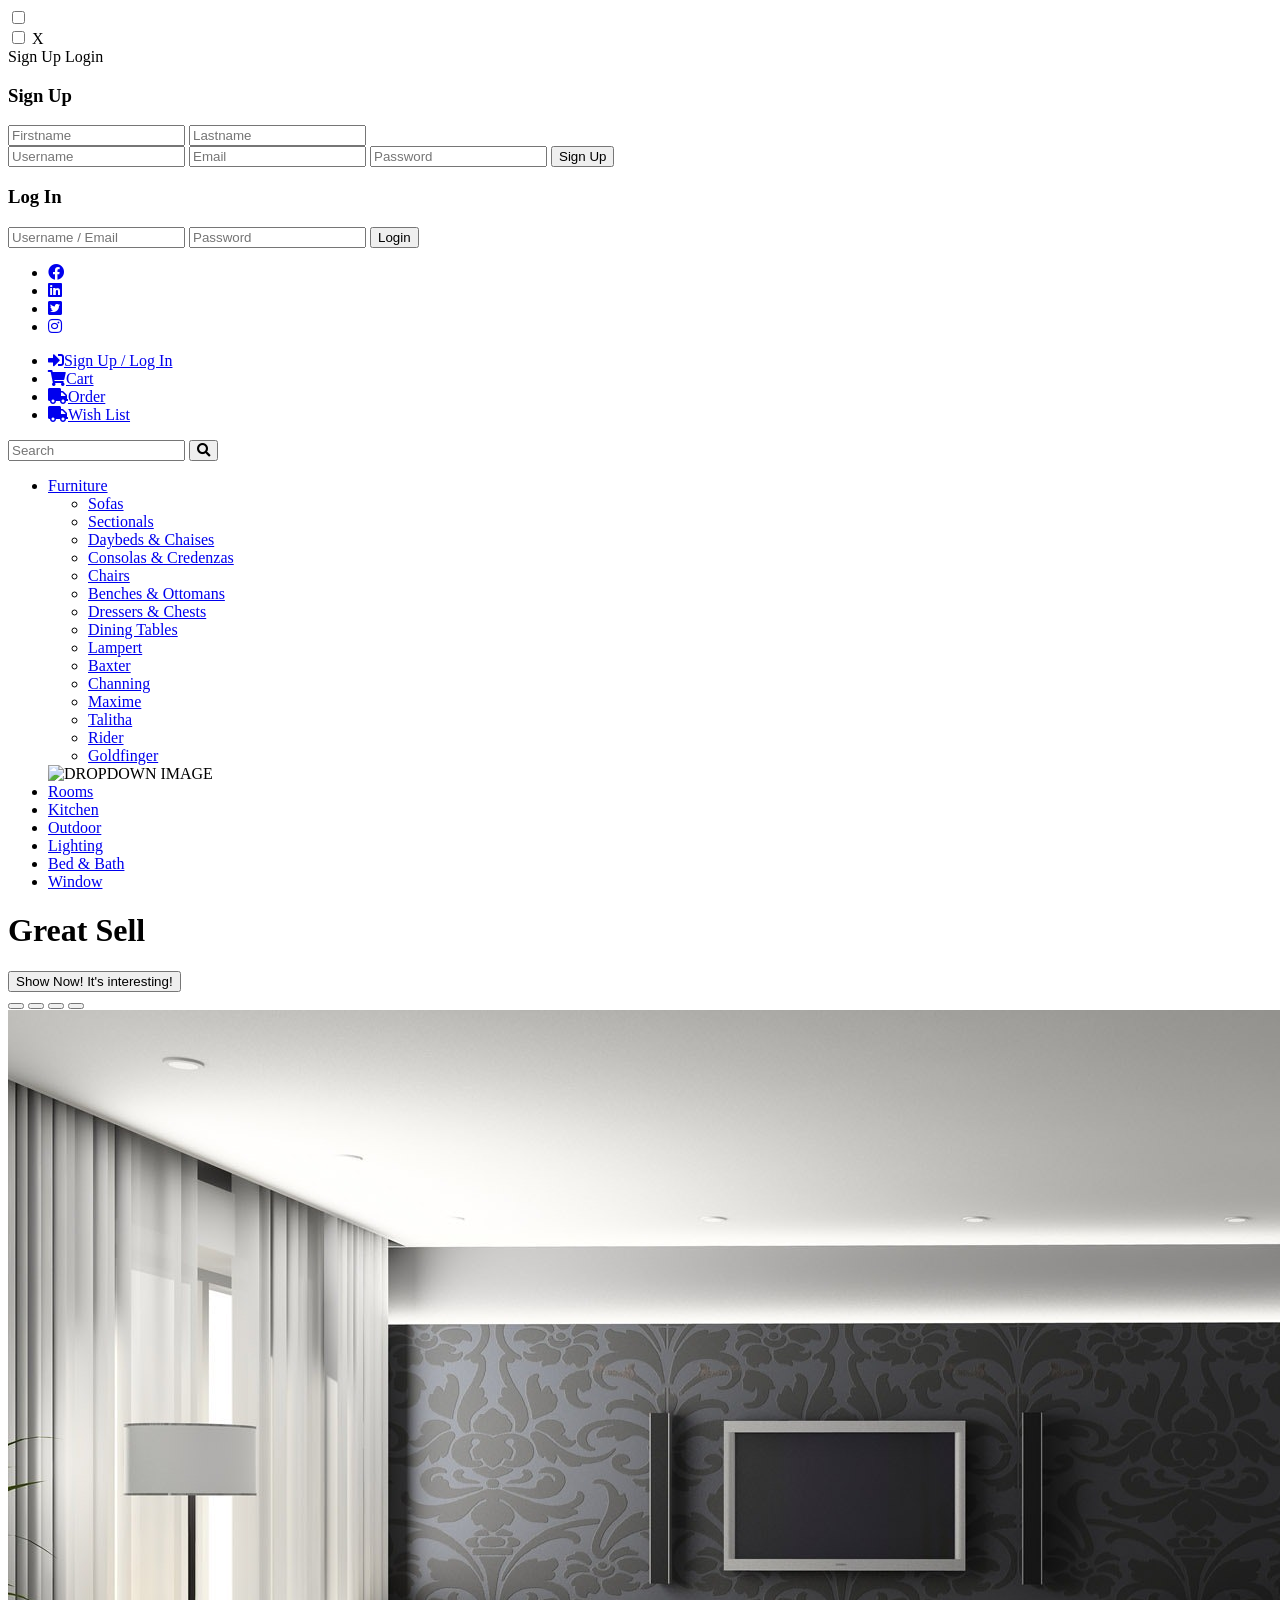
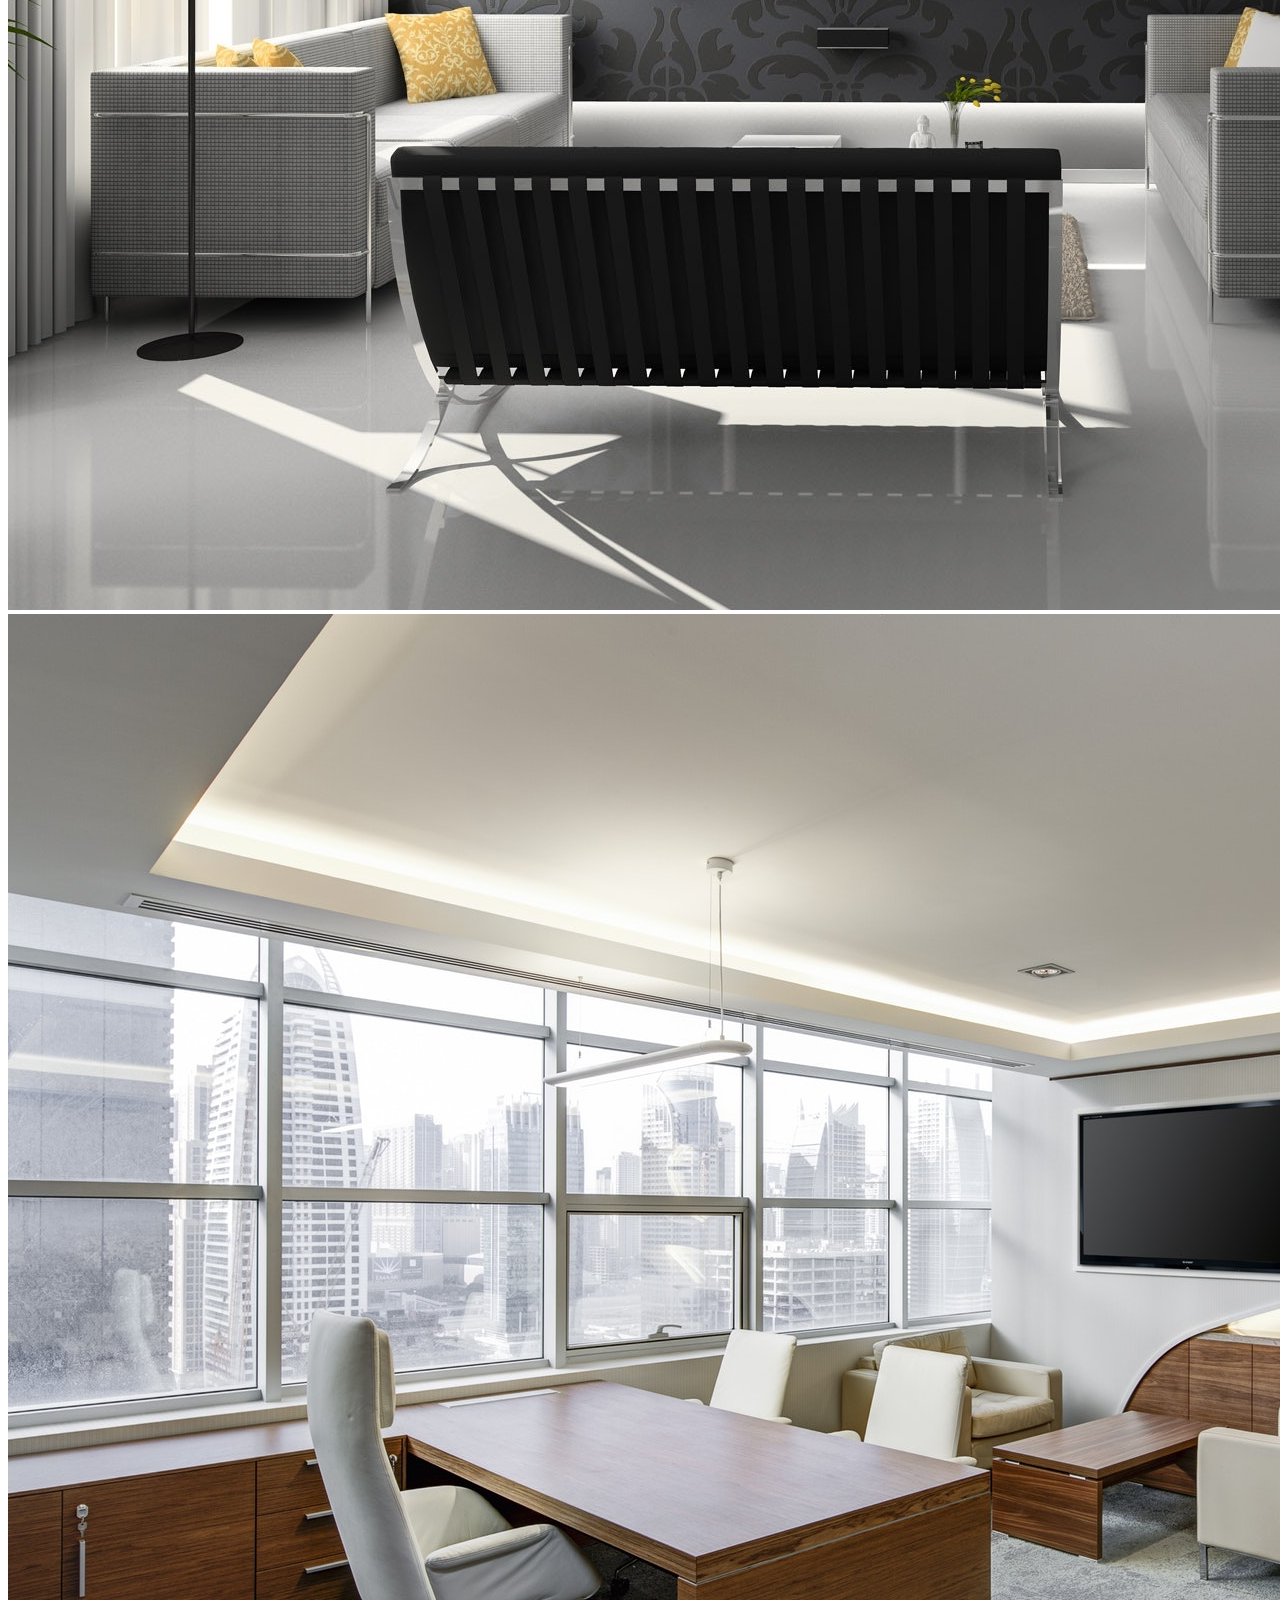
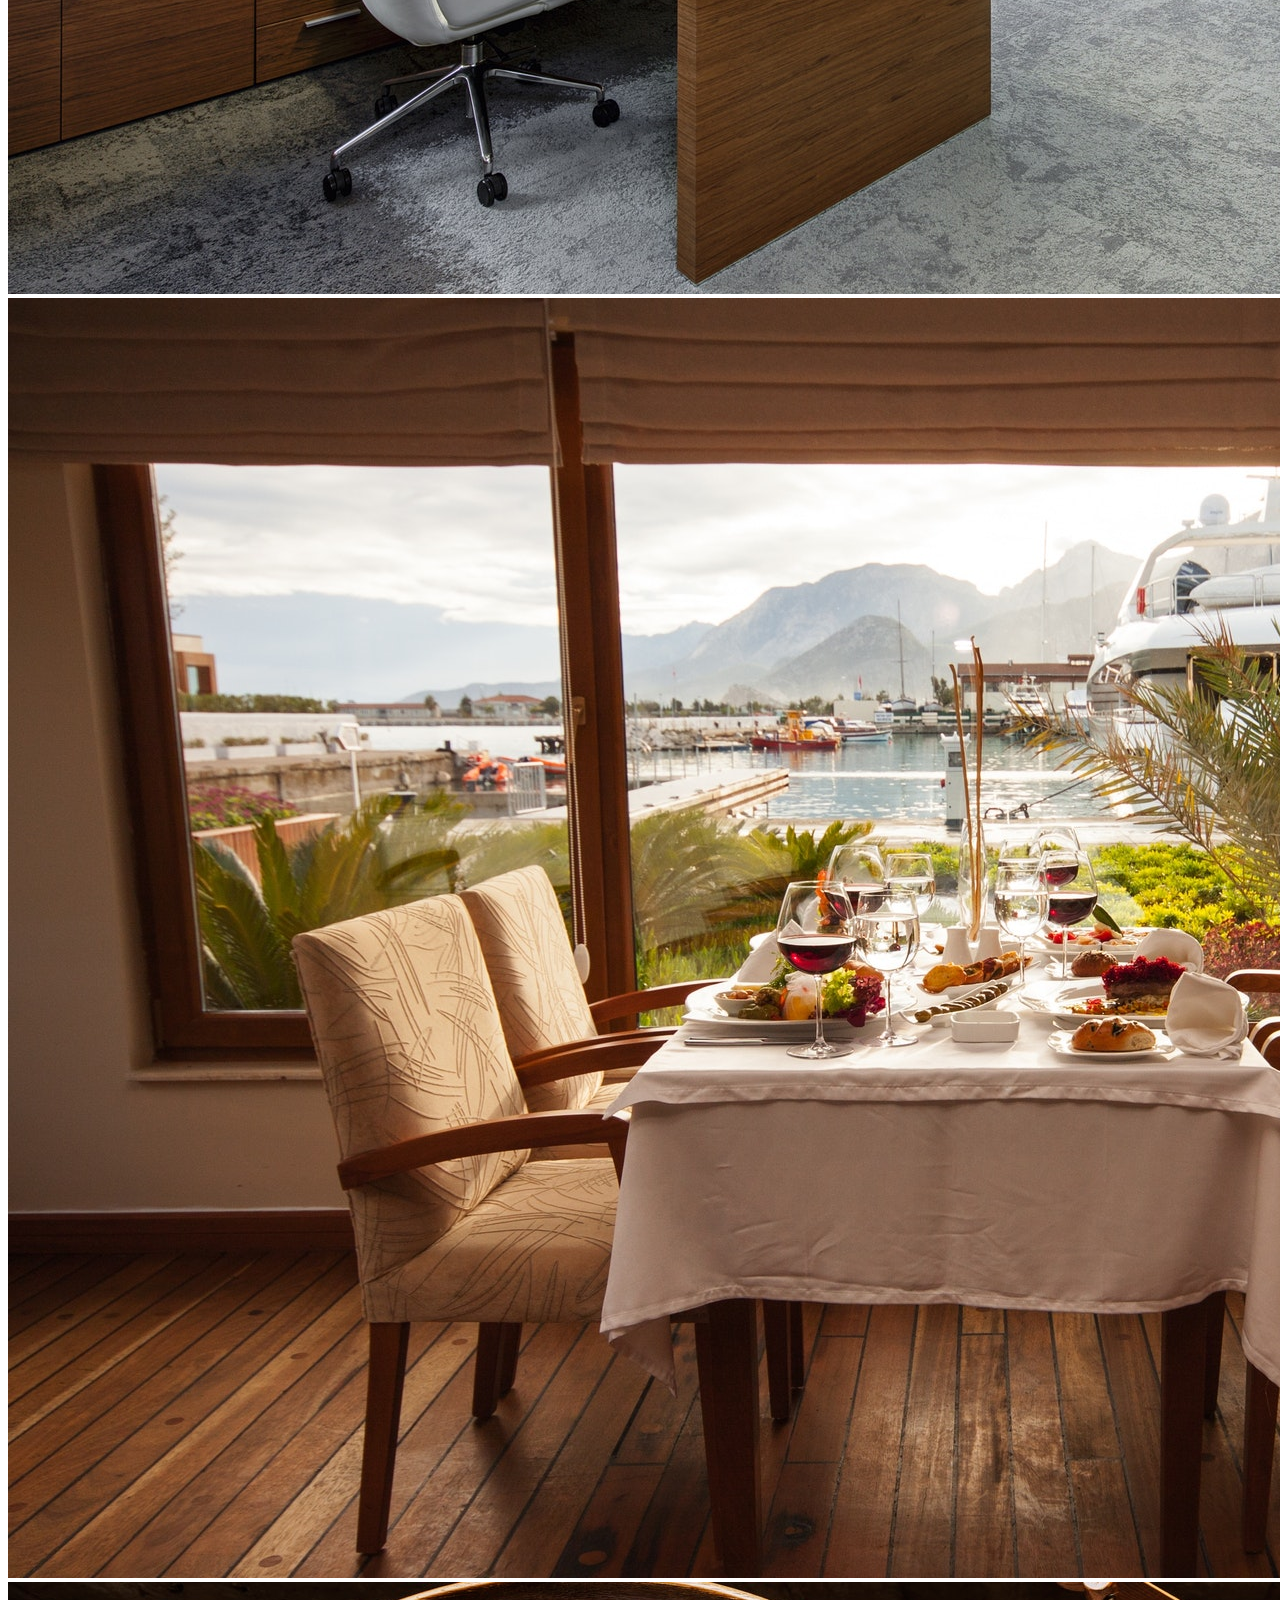
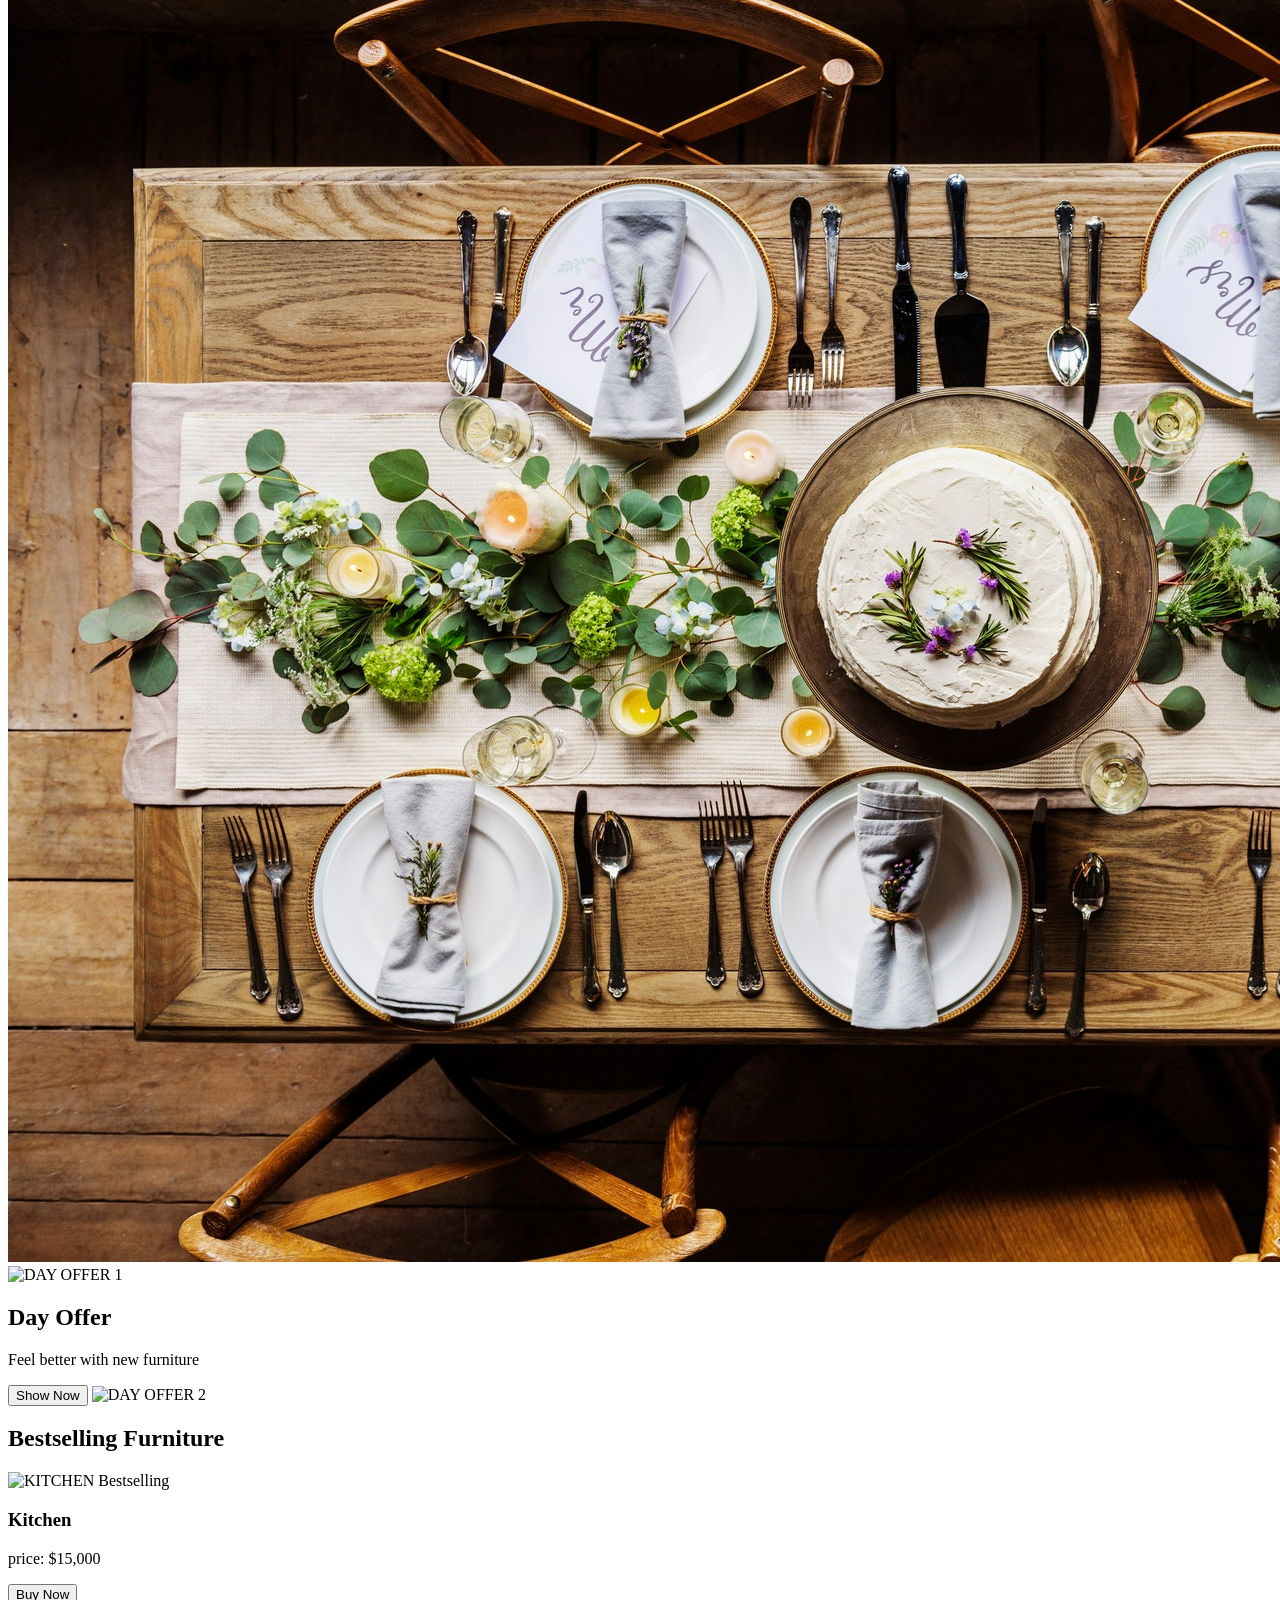
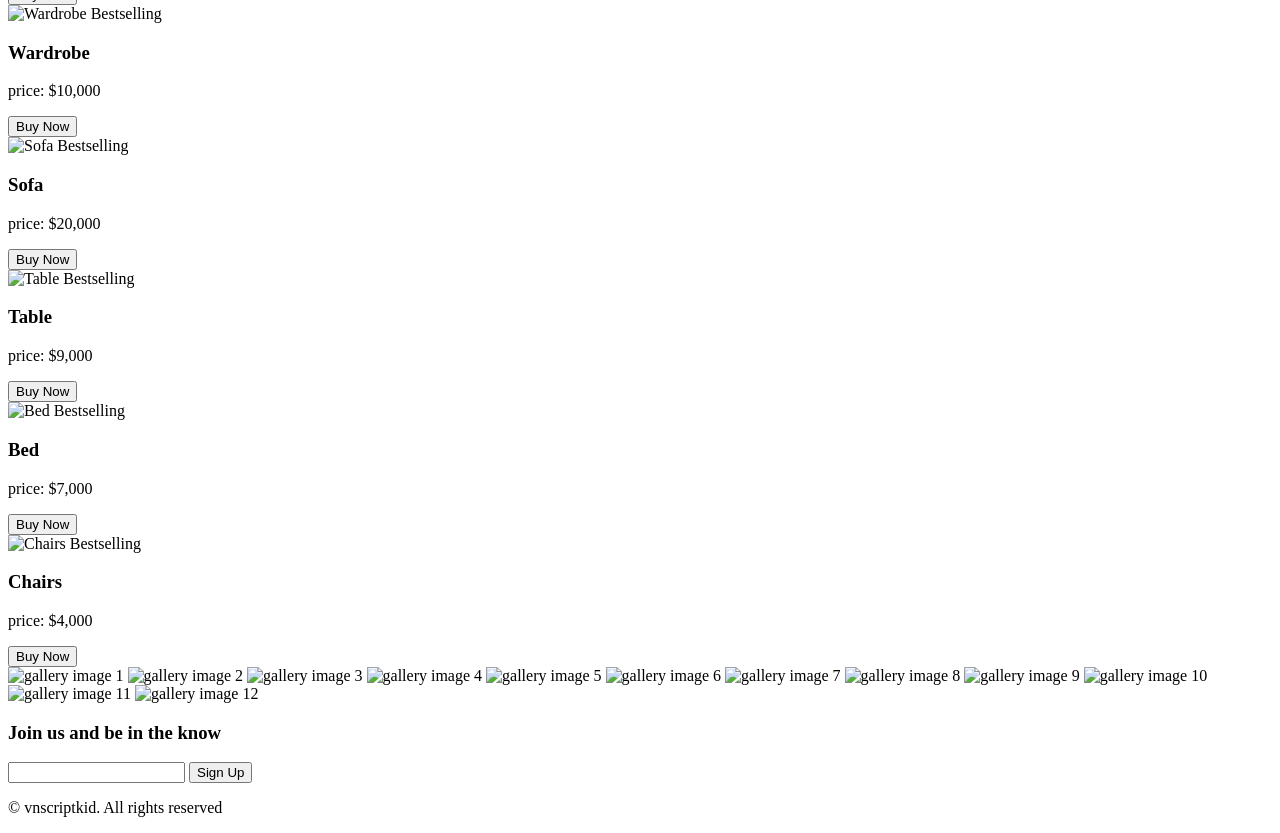
==== docs/index.html @ 46bd74a8 "finish responsive design" ====
<!DOCTYPE html>
<html>

<head>
    <meta charset="utf-8" />
    <meta http-equiv="X-UA-Compatible" content="IE=edge">
    <title>Boilerplate</title>
    <meta name="viewport" content="width=device-width, initial-scale=1">
    <link rel="stylesheet" href="https://use.fontawesome.com/releases/v5.6.3/css/all.css" integrity="sha384-UHRtZLI+pbxtHCWp1t77Bi1L4ZtiqrqD80Kn4Z8NTSRyMA2Fd33n5dQ8lWUE00s/"
        crossorigin="anonymous">
    <link rel="stylesheet" type="text/css" media="screen" href="style.css" />
</head>

<body>

    <input type="checkbox" id="toggleModalBox">

    <div class="modal">
        <input type="checkbox" id="toggleForm">
        <label for="toggleModalBox" class="modal__close">X</label>
        <div class="btn-groups">
            <label class="btn btn--uppercase btn-groups__btn btn-groups__signup" for="toggleForm">Sign Up</label>
            <label class="btn btn--uppercase btn-groups__btn btn-groups__login" for="toggleForm">Login</label>
        </div>
        <form class="signup-form">
            <h3 class="title-form">Sign Up</h3>
            <div class="signup-form__groups">
                <input class="input-form modal__input" type="text" name="firstNameSignUp" placeholder="Firstname">
                <input class="input-form modal__input" type="text" name="lastNameSignUp" placeholder="Lastname">
            </div>
            <input class="input-form modal__input" type="text" name="userNameSignUp" placeholder="Username">
            <input class="input-form modal__input" type="email" name="emailSignUp" placeholder="Email">
            <input class="input-form modal__input" type="password" name="passwordSignUp" placeholder="Password">
            <button class="btn btn--oranged modal__btn">Sign Up</button>
        </form>
        <form class="login-form">
            <h3 class="title-form">Log In</h3>
            <input class="input-form modal__input" type="text" name="userNameLogin" placeholder="Username / Email">
            <input class="input-form modal__input" type="password" name="passwordLogin" placeholder="Password">
            <button class="btn btn--oranged modal__btn">Login</button>
        </form>
    </div>
    
    <div class="container">
        <ul class="social-nav">
            <li class="social-nav__item"><a class="social-nav__link" href="#"><i class="fab fa-facebook social-nav__icon"></i></a></li>
            <li class="social-nav__item"><a class="social-nav__link" href="#"><i class="fab fa-linkedin social-nav__icon"></i></a></li>
            <li class="social-nav__item"><a class="social-nav__link" href="#"><i class="fab fa-twitter-square social-nav__icon"></i></a></li>
            <li class="social-nav__item"><a class="social-nav__link" href="#"><i class="fab fa-instagram social-nav__icon"></i></a></li>
        </ul>
        <ul class="functional-nav">
            <li><a class="functional-nav__link" href="#"><label for="toggleModalBox"><i class="functional-nav__icon fas fa-sign-in-alt"></i>Sign Up
                    / Log In</label></a></li>
            <li><a class="functional-nav__link" href="#"><i class="functional-nav__icon fas fa-shopping-cart"></i>Cart</a></li>
            <li><a class="functional-nav__link" href="#"><i class="functional-nav__icon fas fa-truck"></i>Order</a></li>
            <li><a class="functional-nav__link" href="#"><i class="functional-nav__icon fas fa-truck"></i>Wish List</a></li>
        </ul>
        <form class="search-nav">
            <label for="searchNavInput"></label>
            <input class="search-nav__input" type="text" name="searchTerm" id="searchNavInput" placeholder="Search">
            <button class="search-nav__btn" type="submit"><i class="fas fa-search search-nav__icon"></i></button>
        </form>
        <ul class="main-nav">
            <li class="main-nav__item">
                <a class="main-nav__link" href="#">Furniture</a>
                <div class="dropdown">
                    <ul class="dropdown__list dropdown__list--first">
                        <li class="dropdown__item"><a class="dropdown__link" href="#">Sofas</a></li>
                        <li class="dropdown__item"><a class="dropdown__link" href="#">Sectionals</a></li>
                        <li class="dropdown__item"><a class="dropdown__link" href="#">Daybeds & Chaises</a></li>
                        <li class="dropdown__item"><a class="dropdown__link" href="#">Consolas & Credenzas</a></li>
                        <li class="dropdown__item"><a class="dropdown__link" href="#">Chairs</a></li>
                        <li class="dropdown__item"><a class="dropdown__link" href="#">Benches & Ottomans</a></li>
                        <li class="dropdown__item"><a class="dropdown__link" href="#">Dressers & Chests</a></li>
                        <li class="dropdown__item"><a class="dropdown__link" href="#">Dining Tables</a></li>
                    </ul>
                    <ul class="dropdown__list dropdown__list--second">
                        <li class="dropdown__item"><a class="dropdown__link" href="#">Lampert</a></li>
                        <li class="dropdown__item"><a class="dropdown__link" href="#">Baxter</a></li>
                        <li class="dropdown__item"><a class="dropdown__link" href="#">Channing</a></li>
                        <li class="dropdown__item"><a class="dropdown__link" href="#">Maxime</a></li>
                        <li class="dropdown__item"><a class="dropdown__link" href="#">Talitha</a></li>
                        <li class="dropdown__item"><a class="dropdown__link" href="#">Rider</a></li>
                        <li class="dropdown__item"><a class="dropdown__link" href="#">Goldfinger</a></li>
                    </ul>
                    <img class="dropdown__img" src="images/dropdown-image.jpg" alt="DROPDOWN IMAGE">
                </div>
            </li>
            <li class="main-nav__item"><a class="main-nav__link" href="#">Rooms</a></li>
            <li class="main-nav__item"><a class="main-nav__link" href="#">Kitchen</a></li>
            <li class="main-nav__item"><a class="main-nav__link" href="#">Outdoor</a></li>
            <li class="main-nav__item"><a class="main-nav__link" href="#">Lighting</a></li>
            <li class="main-nav__item"><a class="main-nav__link" href="#">Bed & Bath</a></li>
            <li class="main-nav__item"><a class="main-nav__link" href="#">Window</a></li>
        </ul>
        <div class="banner">
            <div class="banner__content">
                <h1 class="banner__heading">Great Sell</h1>
                <button class="banner__btn">
                    <span class="banner__btn-text banner__btn-text--1">Show Now!</span>
                    <span class="banner__btn-text banner__btn-text--2">It's interesting!</span>
                </button>
            </div>

            <div class="slideshow">
                <button class="slideshow__btn slideshow__btn--1"></button>
                <button class="slideshow__btn slideshow__btn--2"></button>
                <button class="slideshow__btn slideshow__btn--3"></button>
                <button class="slideshow__btn slideshow__btn--4"></button>
                <div class="slideshow__wrapper">
                    <div class="slideshow__item">
                        <img class="slideshow__img" src="/images/slide-img-1.jpg" alt="SLIDE IMAGE 1">
                    </div>
                    <div class="slideshow__item">
                        <img class="slideshow__img" src="/images/slide-img-2.jpg" alt="SLIDE IMAGE 1">
                    </div>
                    <div class="slideshow__item">
                        <img class="slideshow__img" src="/images/slide-img-3.jpg" alt="SLIDE IMAGE 3">
                    </div>
                    <div class="slideshow__item">
                        <img class="slideshow__img" src="/images/slide-img-4.jpg" alt="SLIDE IMAGE 4">
                    </div>
                </div>
            </div>
        </div>
        <section class="day-offer">
            <img class="day-offer__img day-offer__img--1" src="images/day-offer-img-one.jpg" alt="DAY OFFER 1">
            <h2 class="day-offer__heading">Day Offer</h2>
            <p class="day-offer__paragraph">Feel better with new furniture</p>
            <button class="btn day-offer__btn">Show Now</button>
            <img class="day-offer__img day-offer__img--2" src="images/day-offer-img-two.jpg" alt="DAY OFFER 2">
        </section>

        <section class="bestsellings section">
            <h2 class="section-heading bestsellings__heading">Bestselling Furniture</h2>
            <div class="bestsellings__list">
                <div class="bestselling-card bestsellings__item">
                    <img class="bestselling-card__img" src="images/bestsellig-furniture-kitchen.jpg" alt="KITCHEN Bestselling">
                    <h3 class="bestselling-card__title">Kitchen</h3>
                    <p class="bestselling-card__price">price: $15,000</p>
                    <button class="bestselling-card__btn btn btn--block">Buy Now</button>
                </div>
                <div class="bestselling-card bestsellings__item">
                    <img class="bestselling-card__img" src="images/bestsellig-furniture-wardrobe.jpg" alt="Wardrobe Bestselling">
                    <h3 class="bestselling-card__title">Wardrobe</h3>
                    <p class="bestselling-card__price">price: $10,000</p>
                    <button class="bestselling-card__btn btn btn--block">Buy Now</button>
                </div>
                <div class="bestselling-card bestsellings__item">
                    <img class="bestselling-card__img" src="images/bestsellig-furniture-sofa.jpg" alt="Sofa Bestselling">
                    <h3 class="bestselling-card__title">Sofa</h3>
                    <p class="bestselling-card__price">price: $20,000</p>
                    <button class="bestselling-card__btn btn btn--block">Buy Now</button>
                </div>
                <div class="bestselling-card bestsellings__item">
                    <img class="bestselling-card__img" src="images/bestsellig-furniture-table.jpg" alt="Table Bestselling">
                    <h3 class="bestselling-card__title">Table</h3>
                    <p class="bestselling-card__price">price: $9,000</p>
                    <button class="bestselling-card__btn btn btn--block">Buy Now</button>
                </div>
                <div class="bestselling-card bestsellings__item">
                    <img class="bestselling-card__img" src="images/bestsellig-furniture-bed.jpg" alt="Bed Bestselling">
                    <h3 class="bestselling-card__title">Bed</h3>
                    <p class="bestselling-card__price">price: $7,000</p>
                    <button class="bestselling-card__btn btn btn--block">Buy Now</button>
                </div>
                <div class="bestselling-card bestsellings__item">
                    <img class="bestselling-card__img" src="images/bestsellig-furniture-chairs.jpg" alt="Chairs Bestselling">
                    <h3 class="bestselling-card__title">Chairs</h3>
                    <p class="bestselling-card__price">price: $4,000</p>
                    <button class="bestselling-card__btn btn btn--block">Buy Now</button>
                </div>
            </div>

        </section>

        <section class="section gallery">
            <img src="images/gallery-img-1.jpeg" alt="gallery image 1" class="gallery__img gallery__img--1">
            <img src="images/gallery-img-2.jpeg" alt="gallery image 2" class="gallery__img gallery__img--2">
            <img src="images/gallery-img-3.jpeg" alt="gallery image 3" class="gallery__img gallery__img--3">
            <img src="images/gallery-img-4.jpeg" alt="gallery image 4" class="gallery__img gallery__img--4">
            <img src="images/gallery-img-5.jpeg" alt="gallery image 5" class="gallery__img gallery__img--5">
            <img src="images/gallery-img-6.jpeg" alt="gallery image 6" class="gallery__img gallery__img--6">
            <img src="images/gallery-img-7.jpeg" alt="gallery image 7" class="gallery__img gallery__img--7">
            <img src="images/gallery-img-8.jpeg" alt="gallery image 8" class="gallery__img gallery__img--8">
            <img src="images/gallery-img-9.jpeg" alt="gallery image 9" class="gallery__img gallery__img--9">
            <img src="images/gallery-img-10.jpeg" alt="gallery image 10" class="gallery__img gallery__img--10">
            <img src="images/gallery-img-11.jpeg" alt="gallery image 11" class="gallery__img gallery__img--11">
            <img src="images/gallery-img-12.jpeg" alt="gallery image 12" class="gallery__img gallery__img--12">
        </section>

        <section class="contact section">
            <h3 class="contact__heading">Join us and be in the know</h3>
            <form class="contact__form">
                <label for="emailContactInput"></label>
                <input type="email" id="emailContactInput" class="contact__email-input">
                <button class="btn contact__submit-btn">Sign Up</button>
            </form>
        </section>

        <footer class="footer section">
            <p class="footer__copyright">&copy; vnscriptkid. All rights reserved</p>
        </footer>
    </div>
</body>

</html>
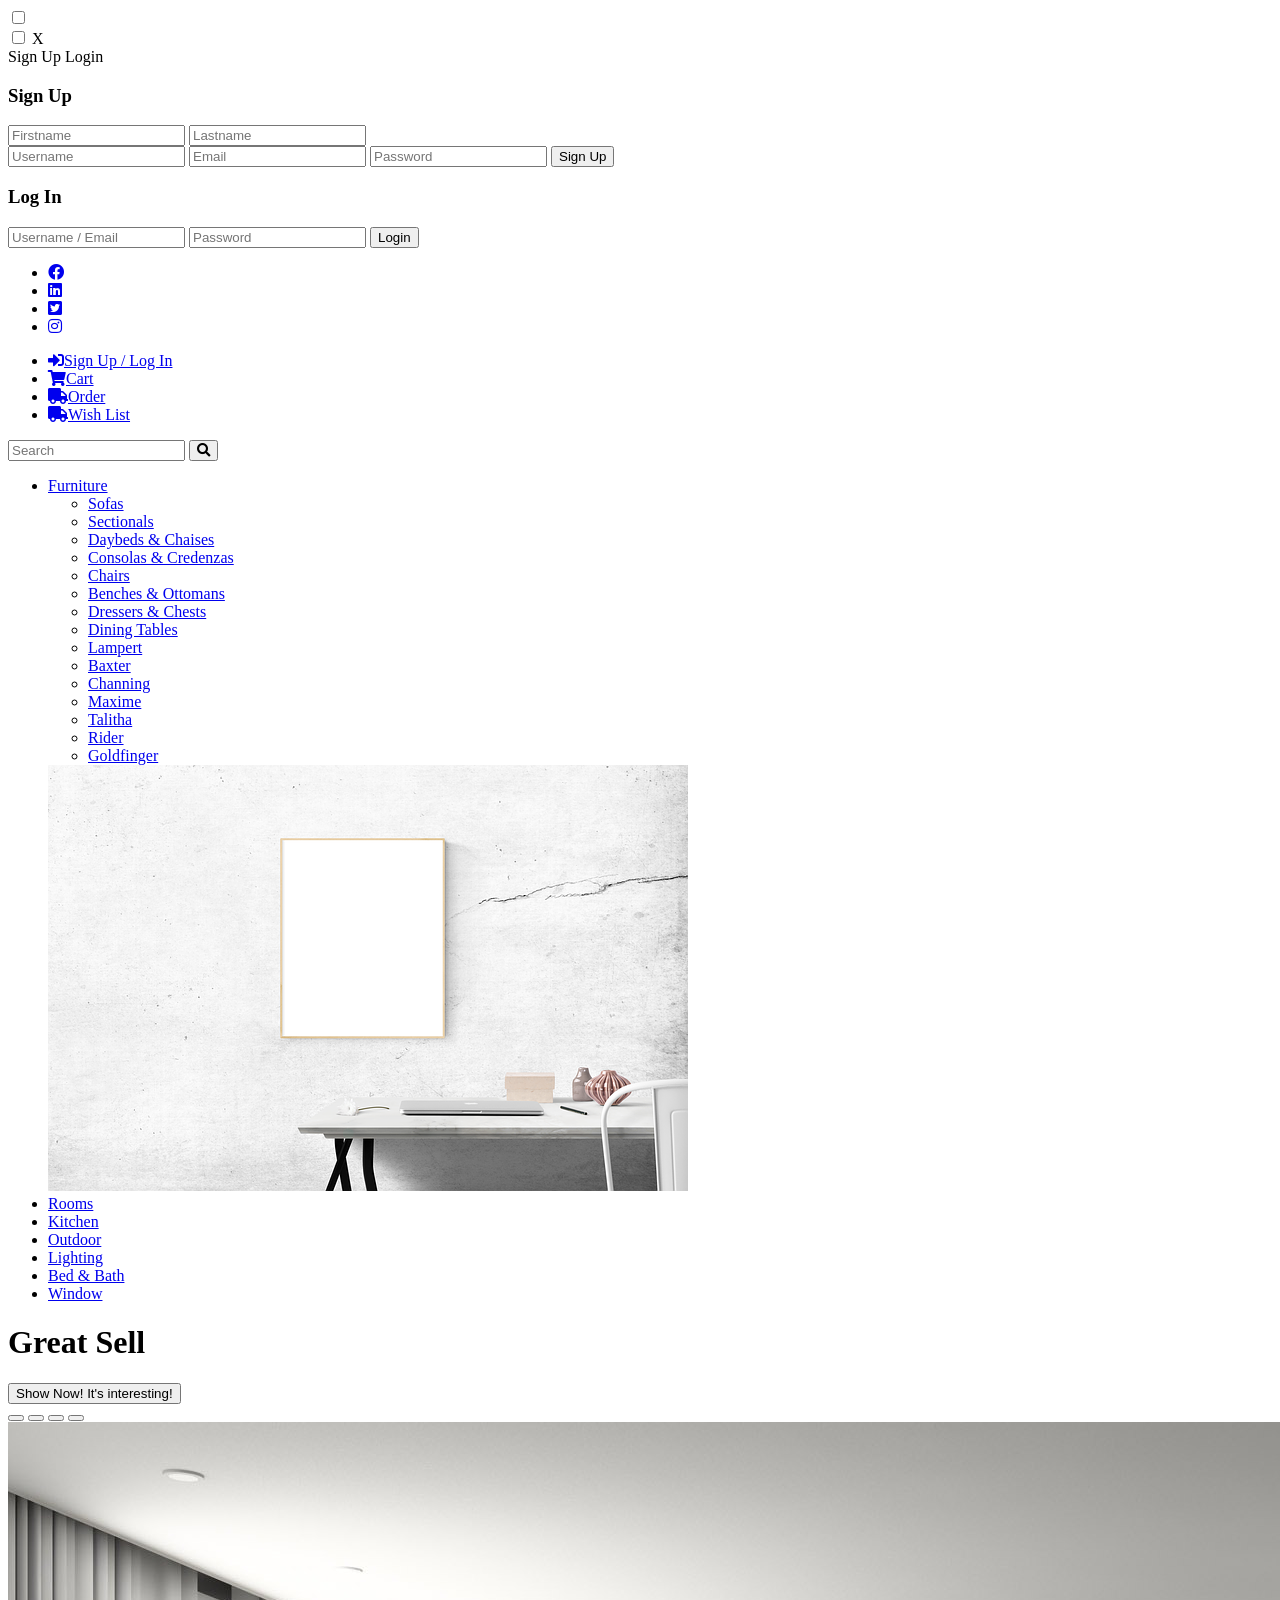
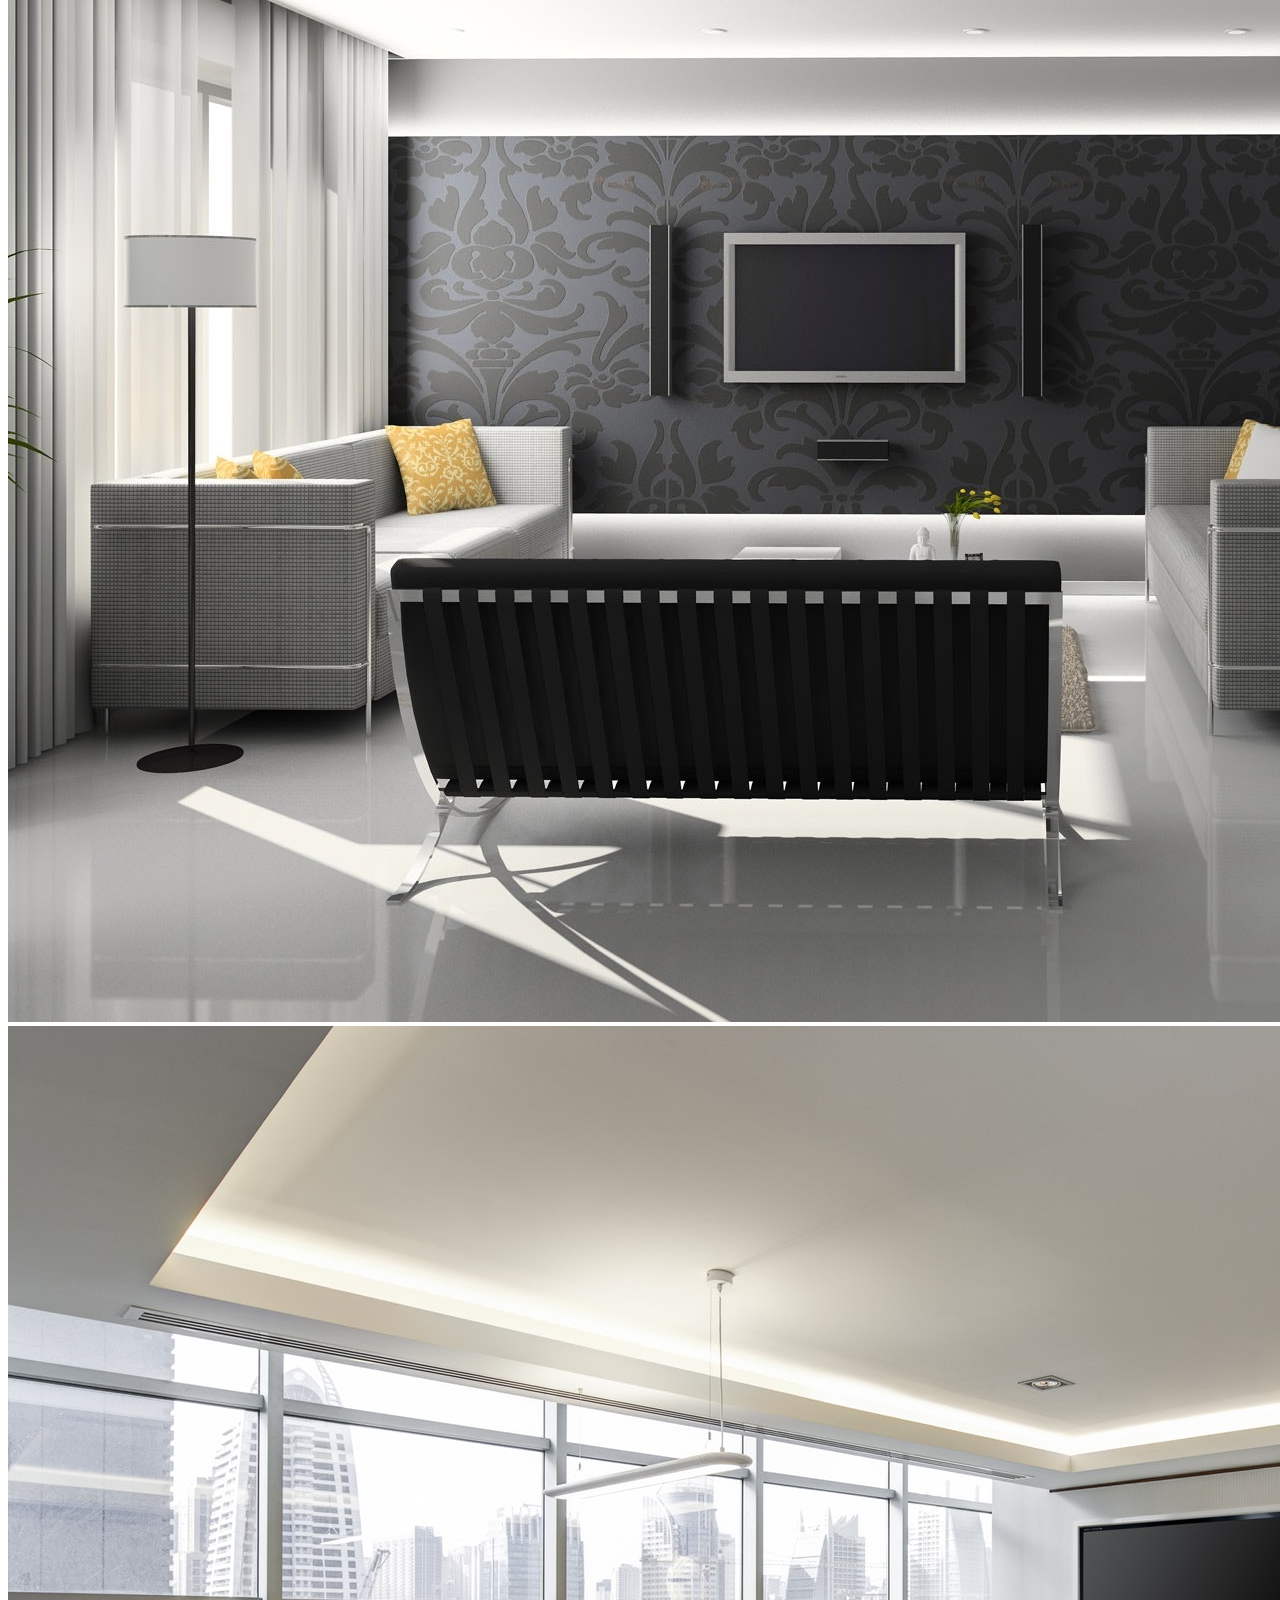
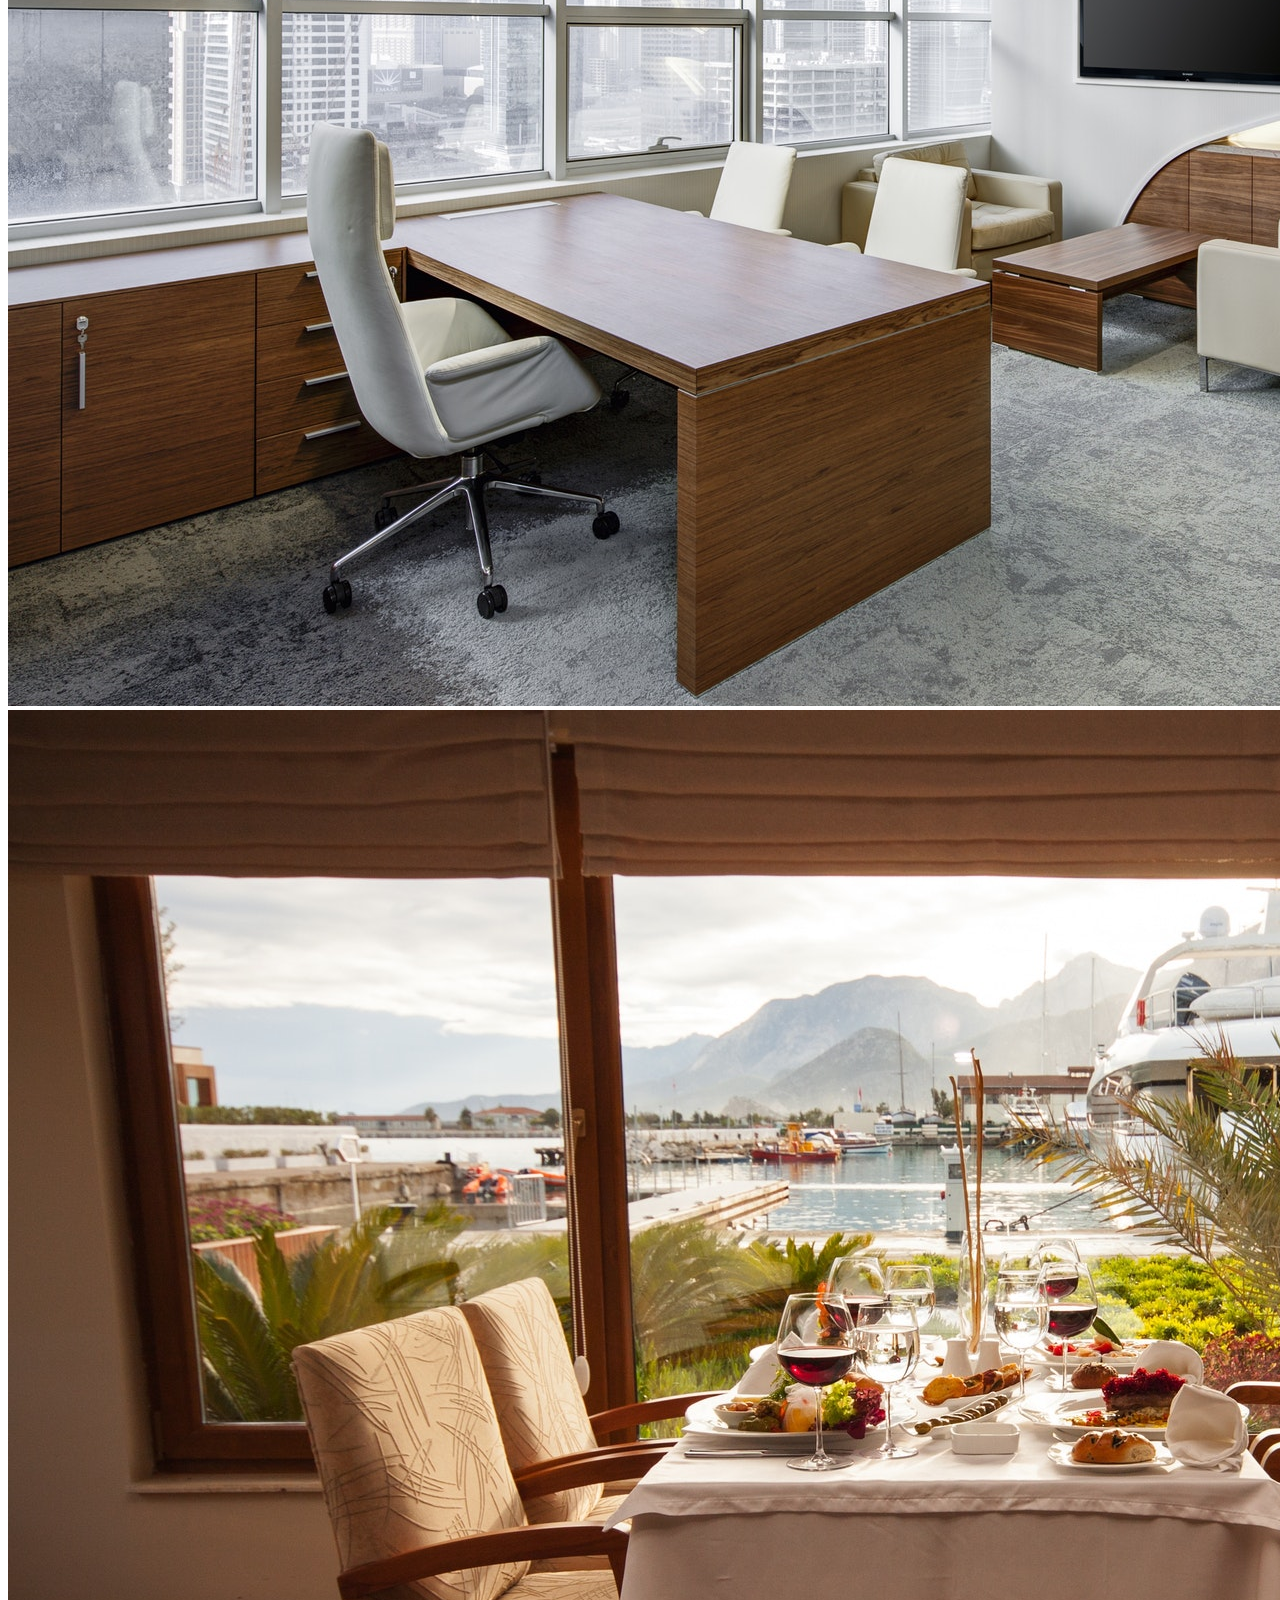
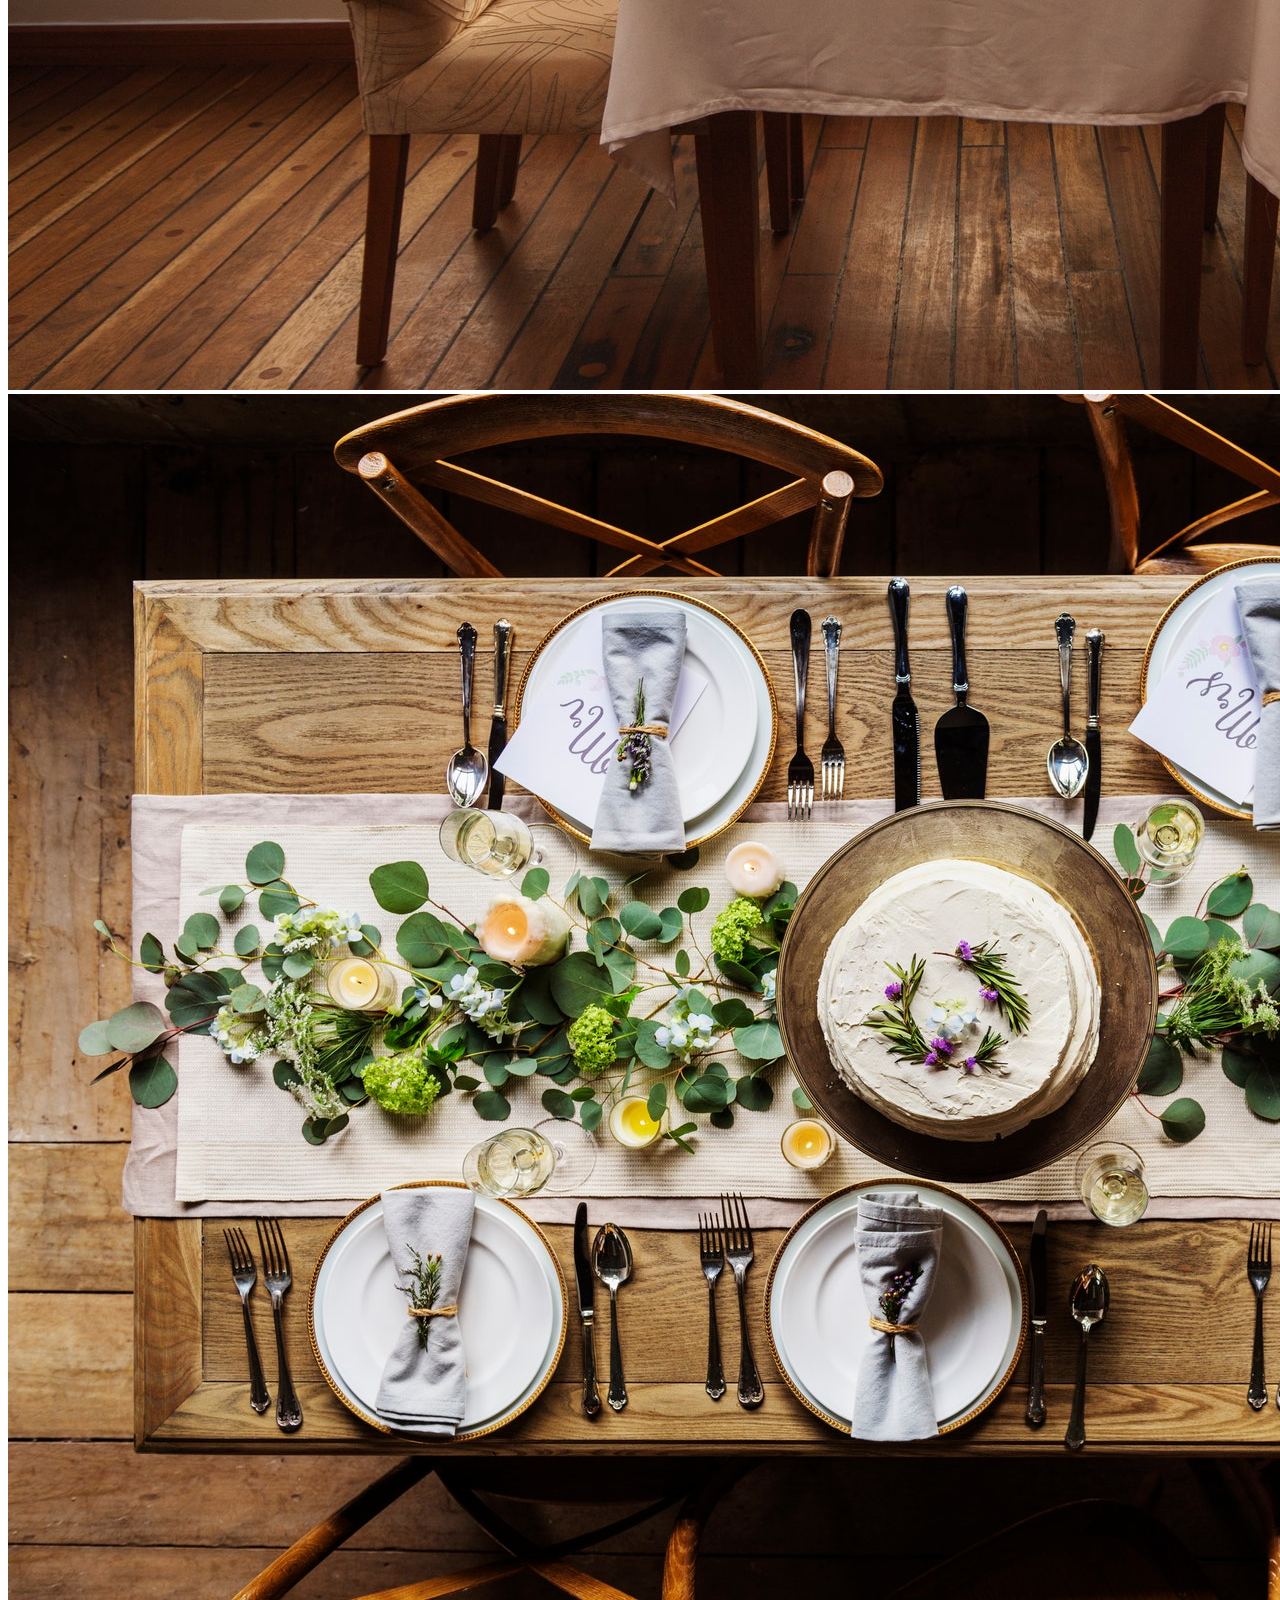
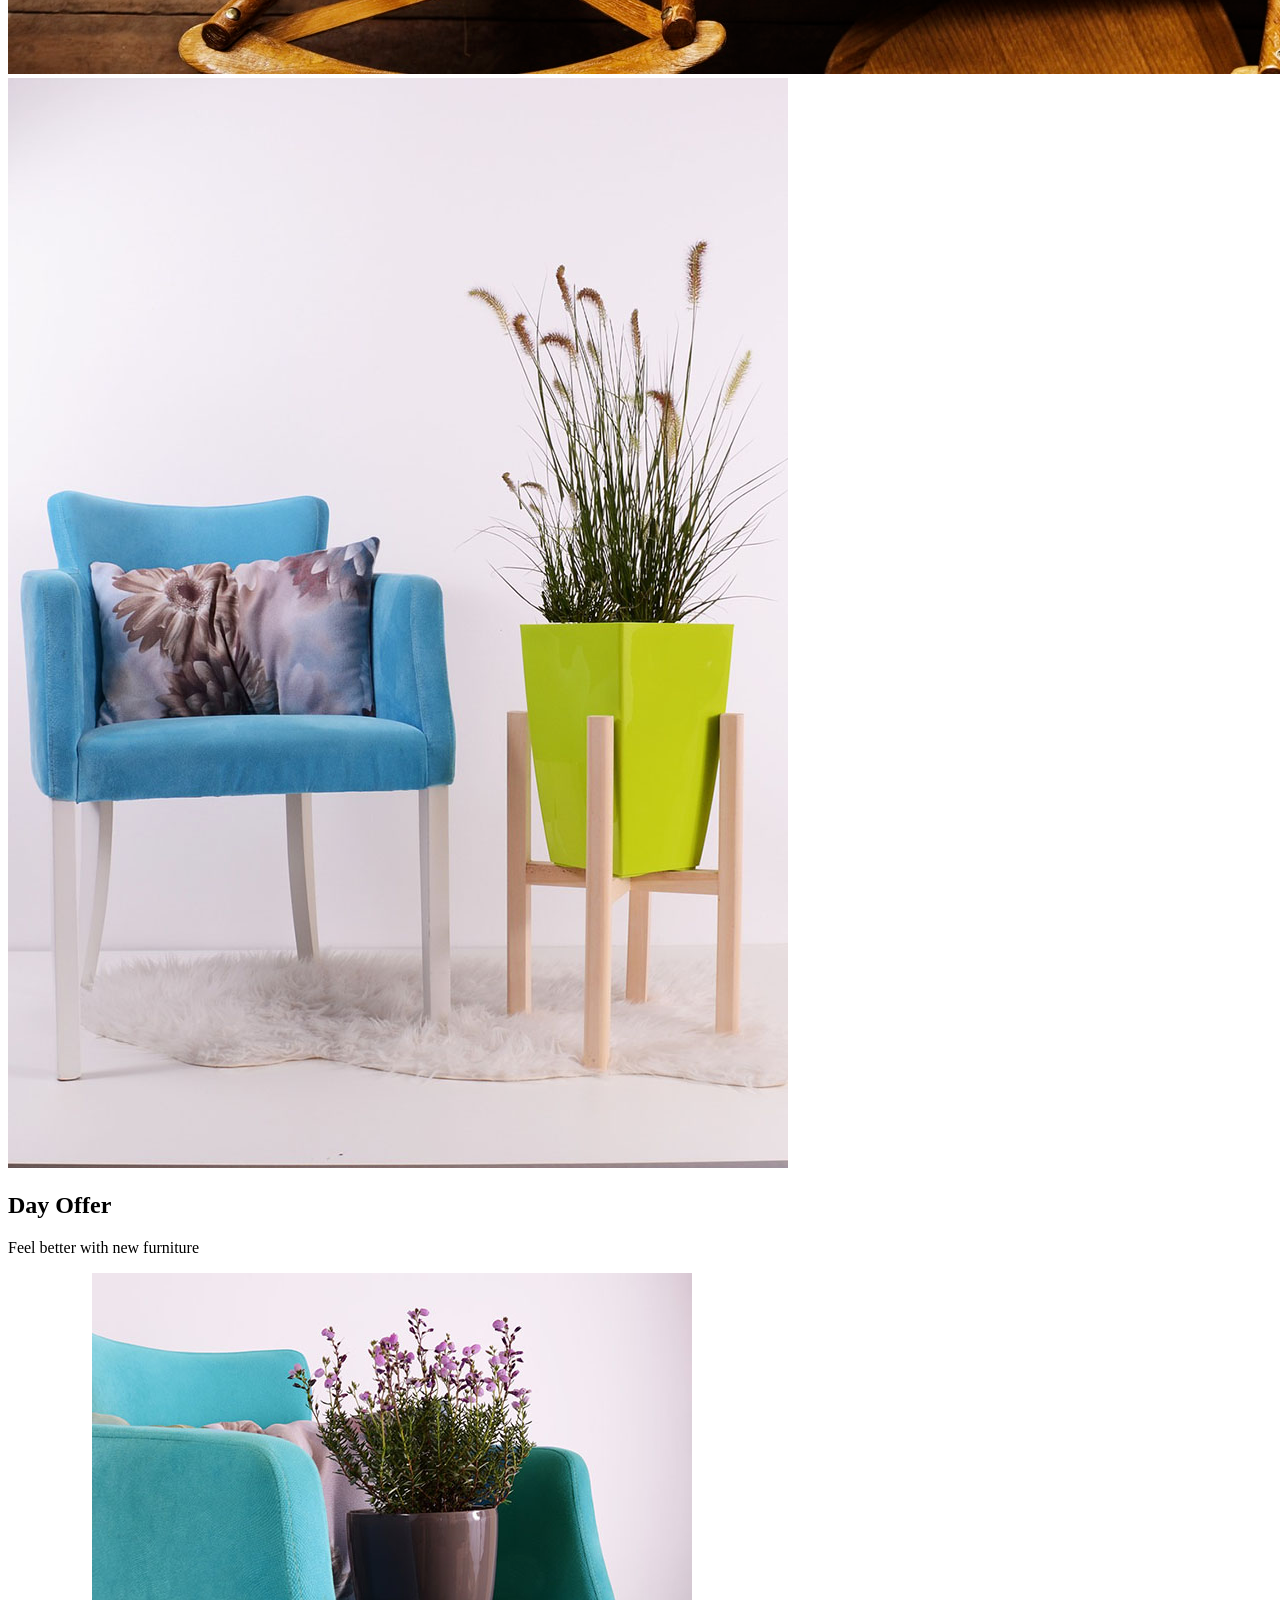
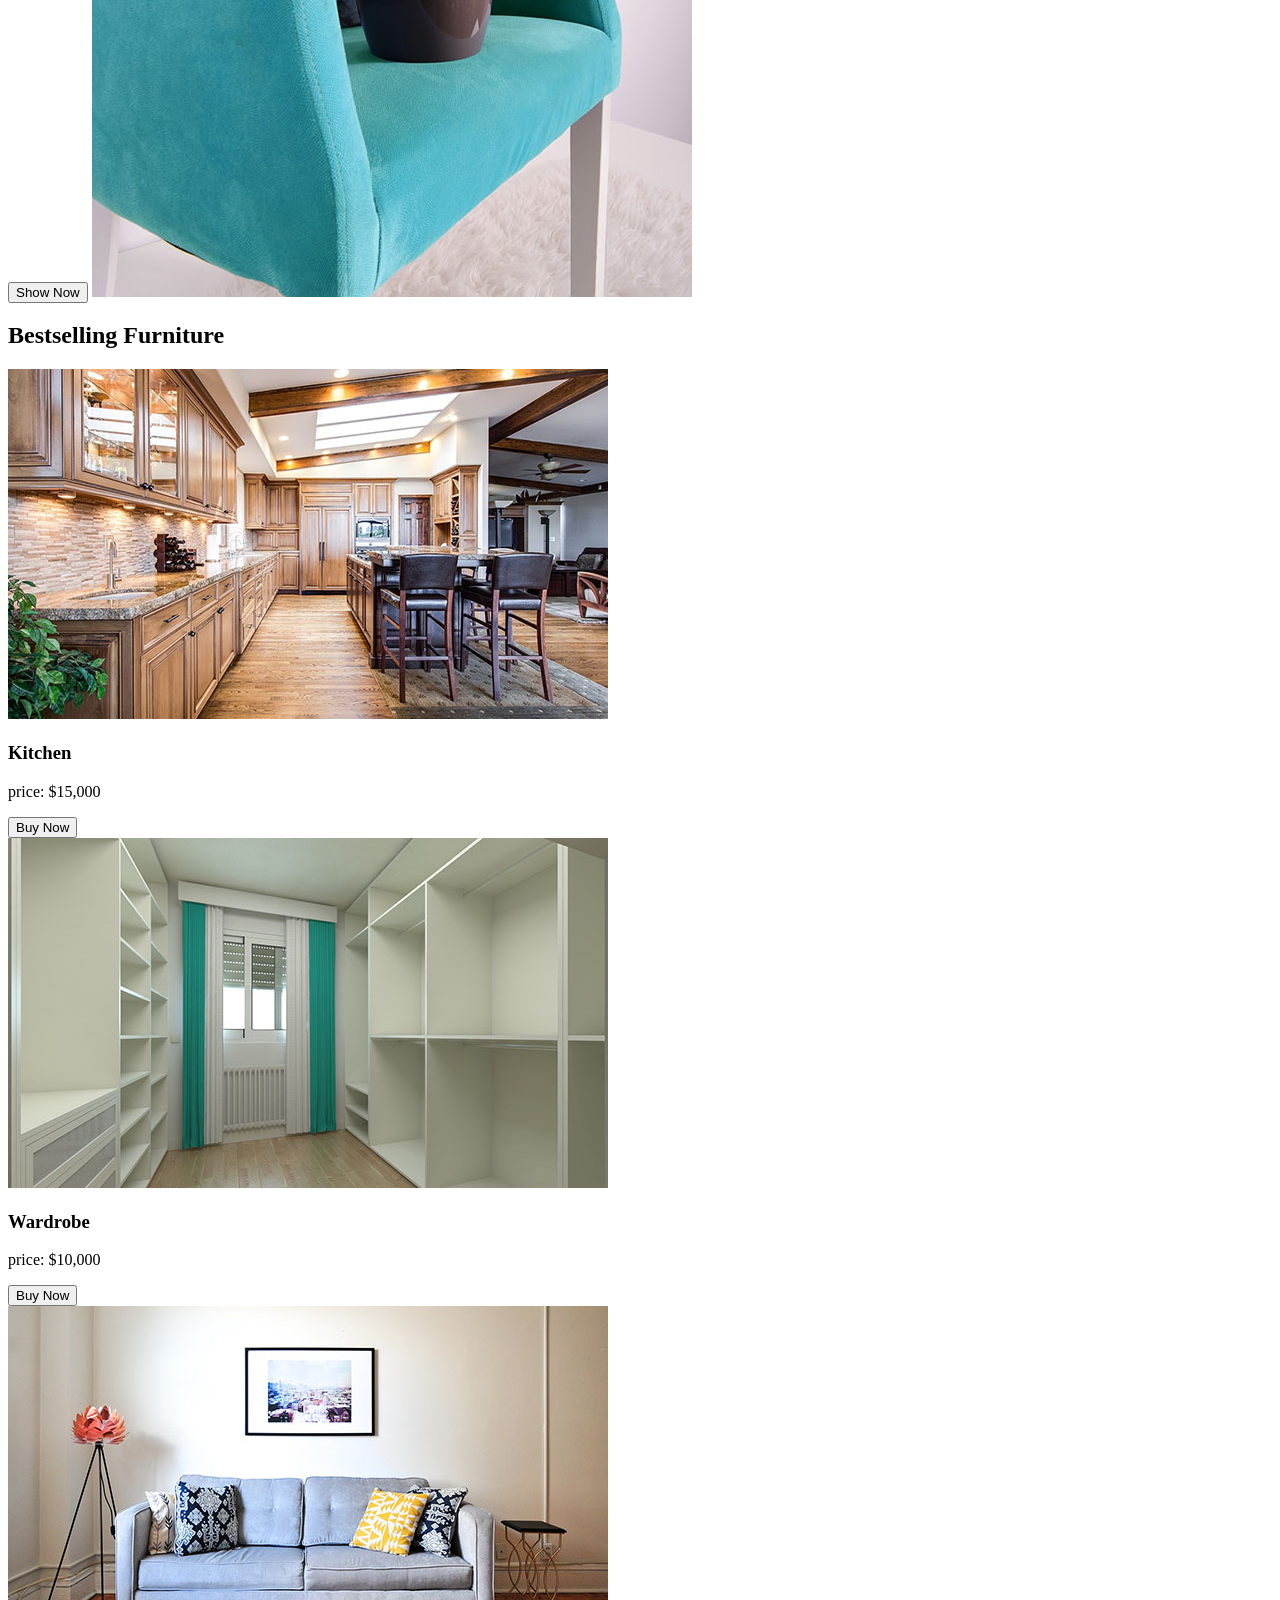
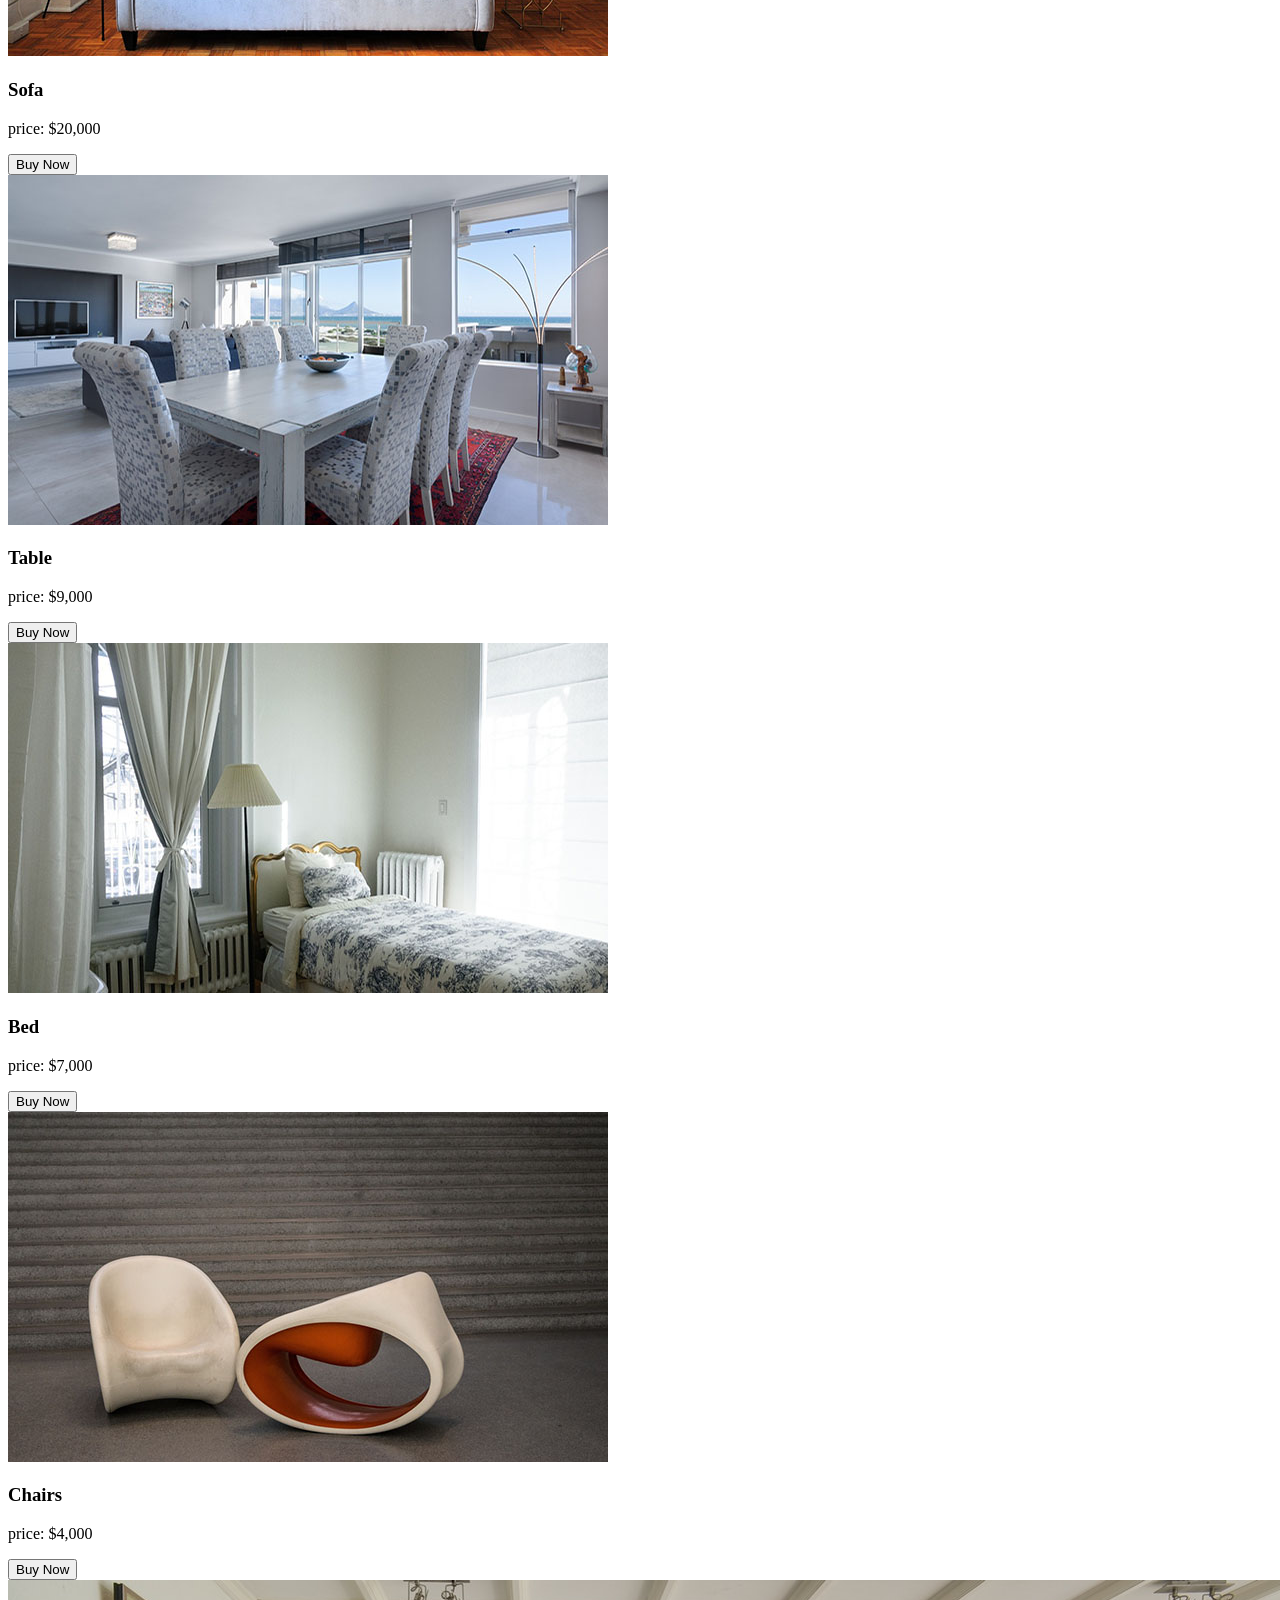
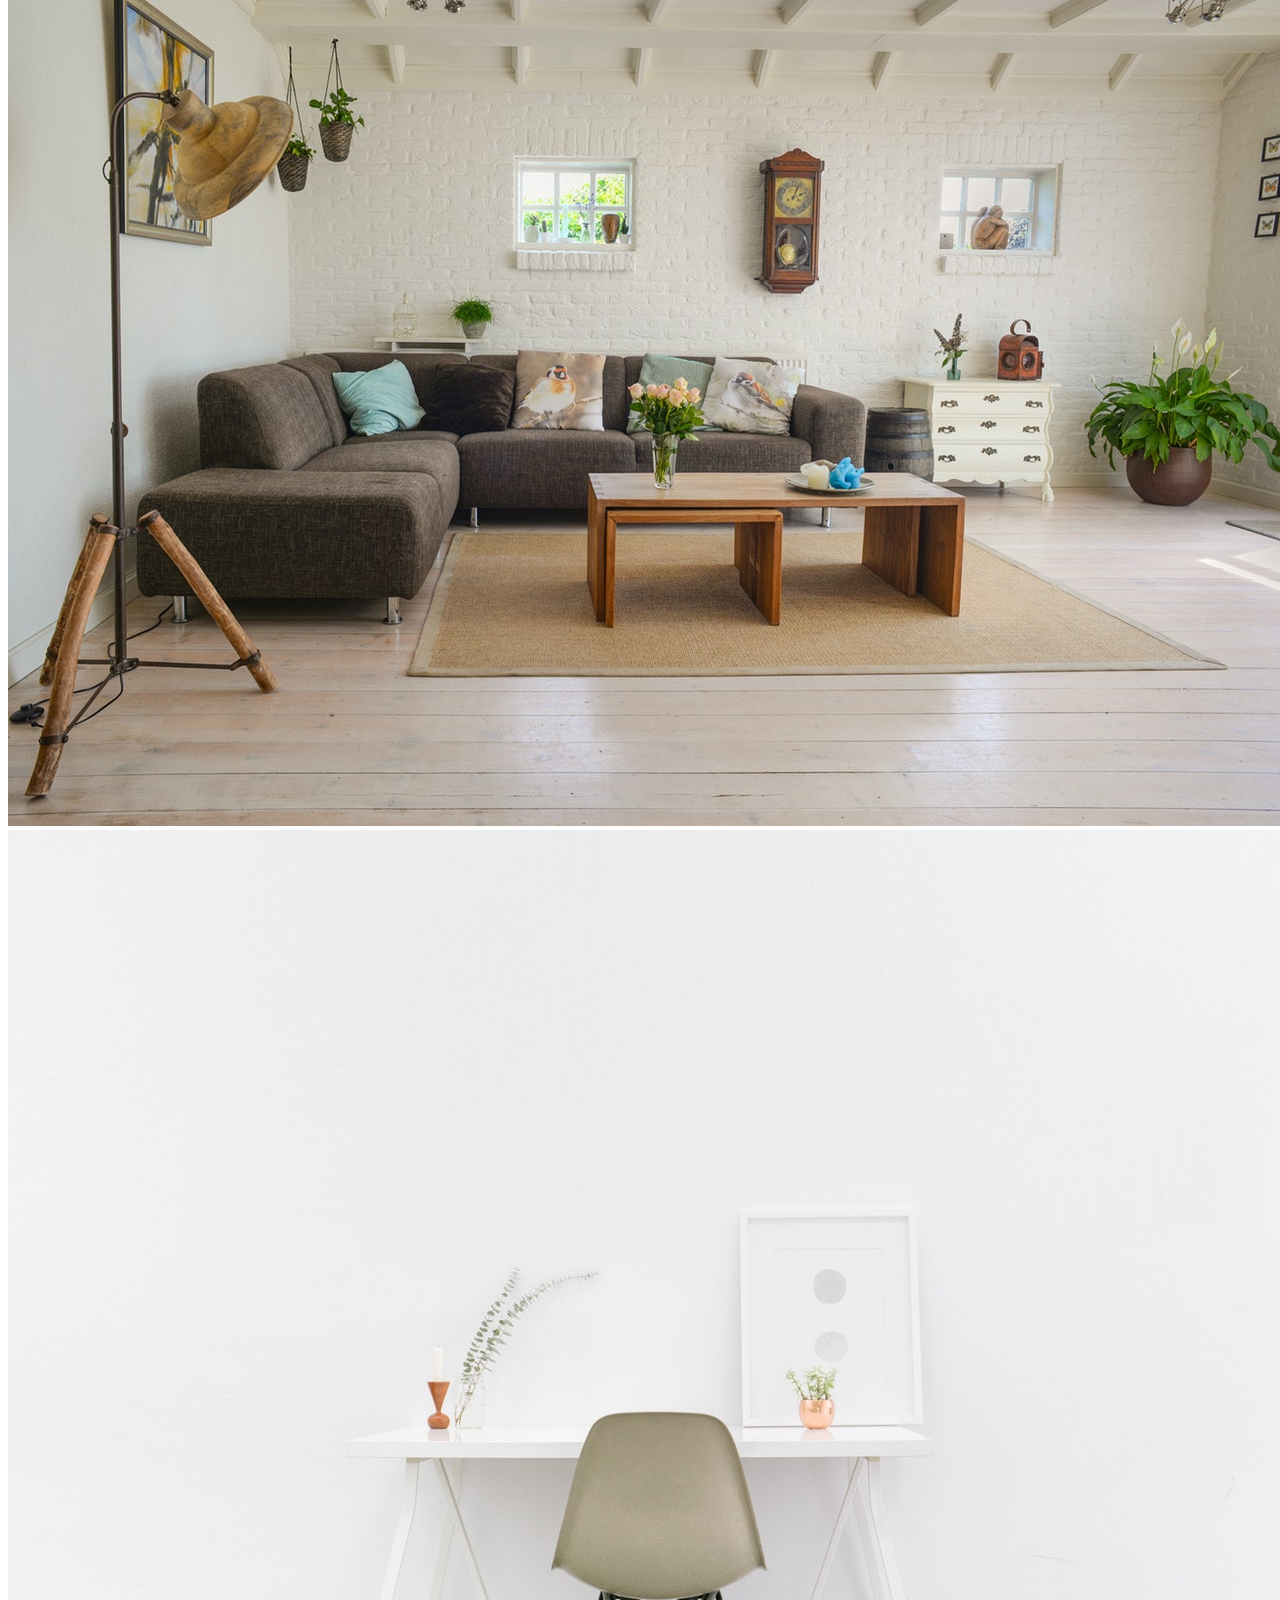
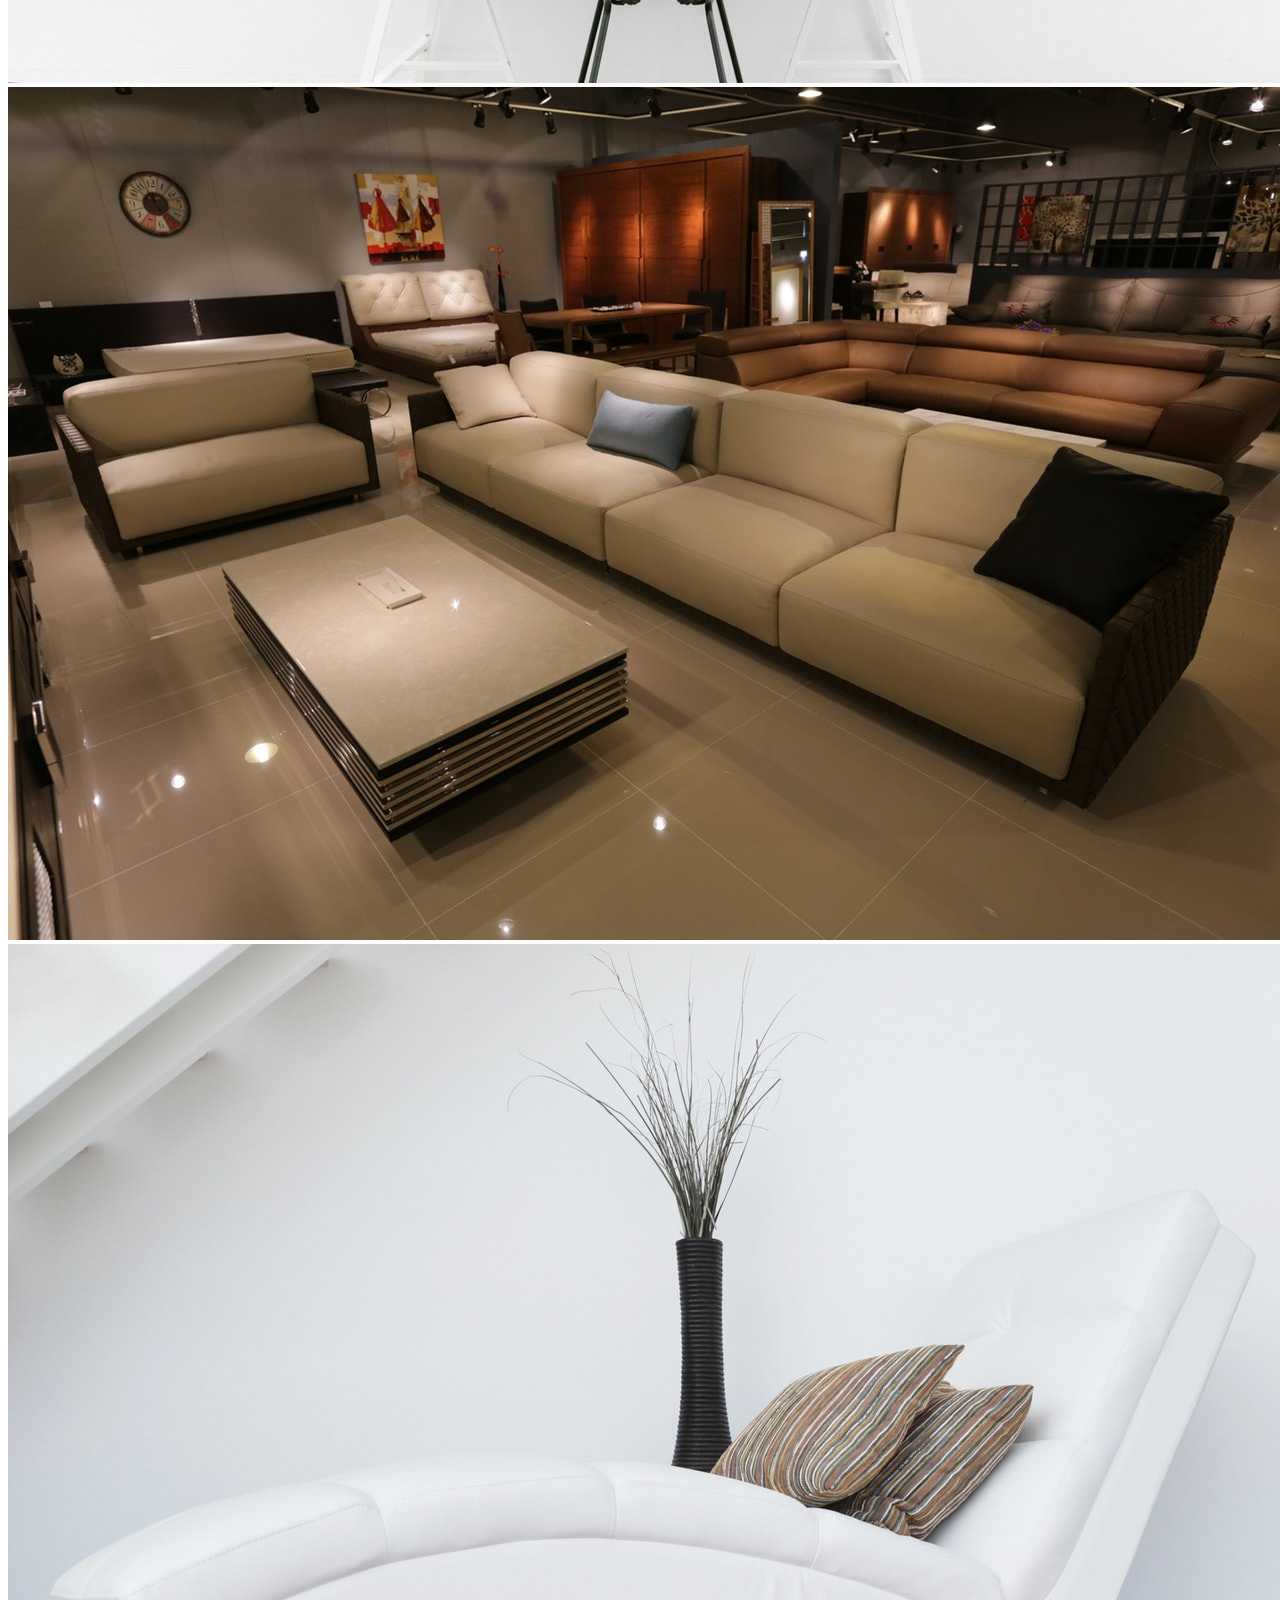
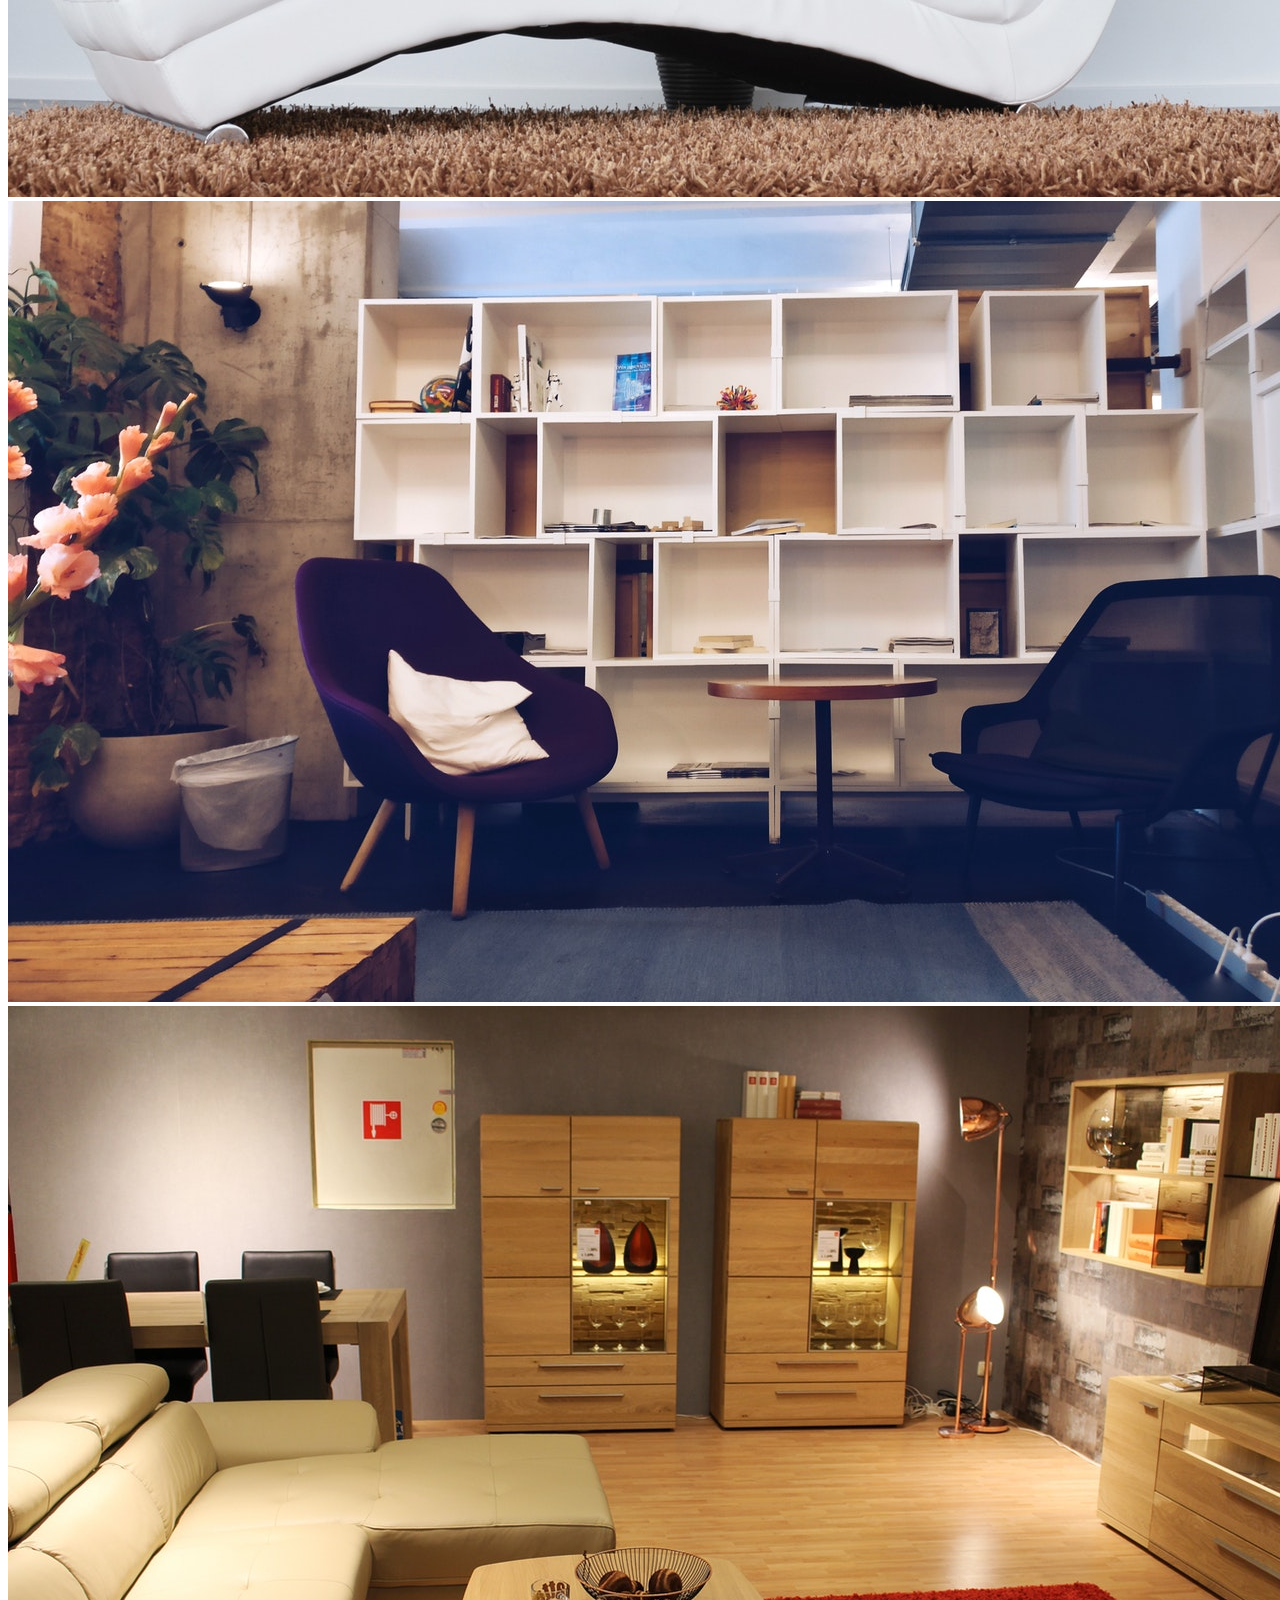
==== commit 56e83024: "add images to docs" ====
--- a/docs/index.html
+++ b/docs/index.html
@@ -6,6 +6,7 @@
     <meta http-equiv="X-UA-Compatible" content="IE=edge">
     <title>Boilerplate</title>
     <meta name="viewport" content="width=device-width, initial-scale=1">
+    <link rel="shortcut icon" href="favicon.ico" type="image/x-icon">
     <link rel="stylesheet" href="https://use.fontawesome.com/releases/v5.6.3/css/all.css" integrity="sha384-UHRtZLI+pbxtHCWp1t77Bi1L4ZtiqrqD80Kn4Z8NTSRyMA2Fd33n5dQ8lWUE00s/"
         crossorigin="anonymous">
     <link rel="stylesheet" type="text/css" media="screen" href="style.css" />
@@ -109,16 +110,16 @@
                 <button class="slideshow__btn slideshow__btn--4"></button>
                 <div class="slideshow__wrapper">
                     <div class="slideshow__item">
-                        <img class="slideshow__img" src="/images/slide-img-1.jpg" alt="SLIDE IMAGE 1">
-                    </div>
-                    <div class="slideshow__item">
-                        <img class="slideshow__img" src="/images/slide-img-2.jpg" alt="SLIDE IMAGE 1">
-                    </div>
-                    <div class="slideshow__item">
-                        <img class="slideshow__img" src="/images/slide-img-3.jpg" alt="SLIDE IMAGE 3">
-                    </div>
-                    <div class="slideshow__item">
-                        <img class="slideshow__img" src="/images/slide-img-4.jpg" alt="SLIDE IMAGE 4">
+                        <img class="slideshow__img" src="images/slide-img-1.jpg" alt="SLIDE IMAGE 1">
+                    </div>
+                    <div class="slideshow__item">
+                        <img class="slideshow__img" src="images/slide-img-2.jpg" alt="SLIDE IMAGE 1">
+                    </div>
+                    <div class="slideshow__item">
+                        <img class="slideshow__img" src="images/slide-img-3.jpg" alt="SLIDE IMAGE 3">
+                    </div>
+                    <div class="slideshow__item">
+                        <img class="slideshow__img" src="images/slide-img-4.jpg" alt="SLIDE IMAGE 4">
                     </div>
                 </div>
             </div>
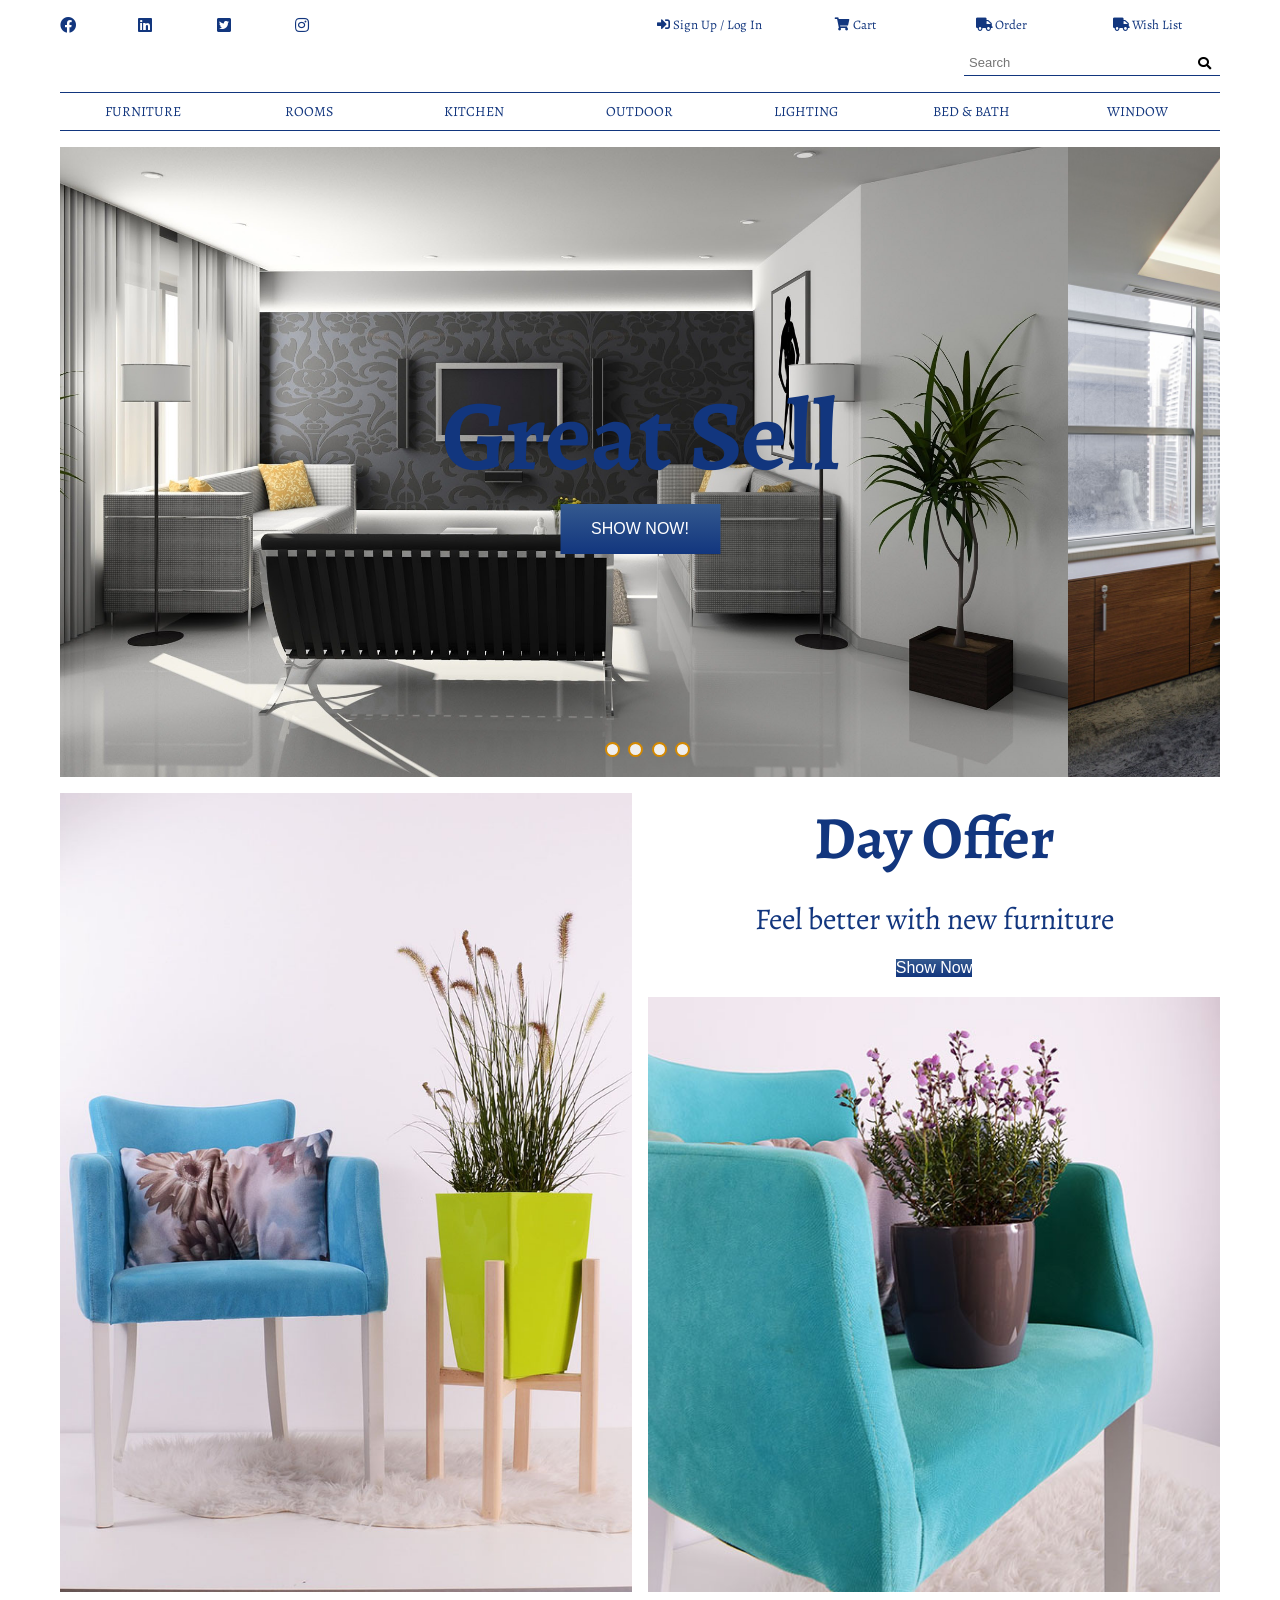
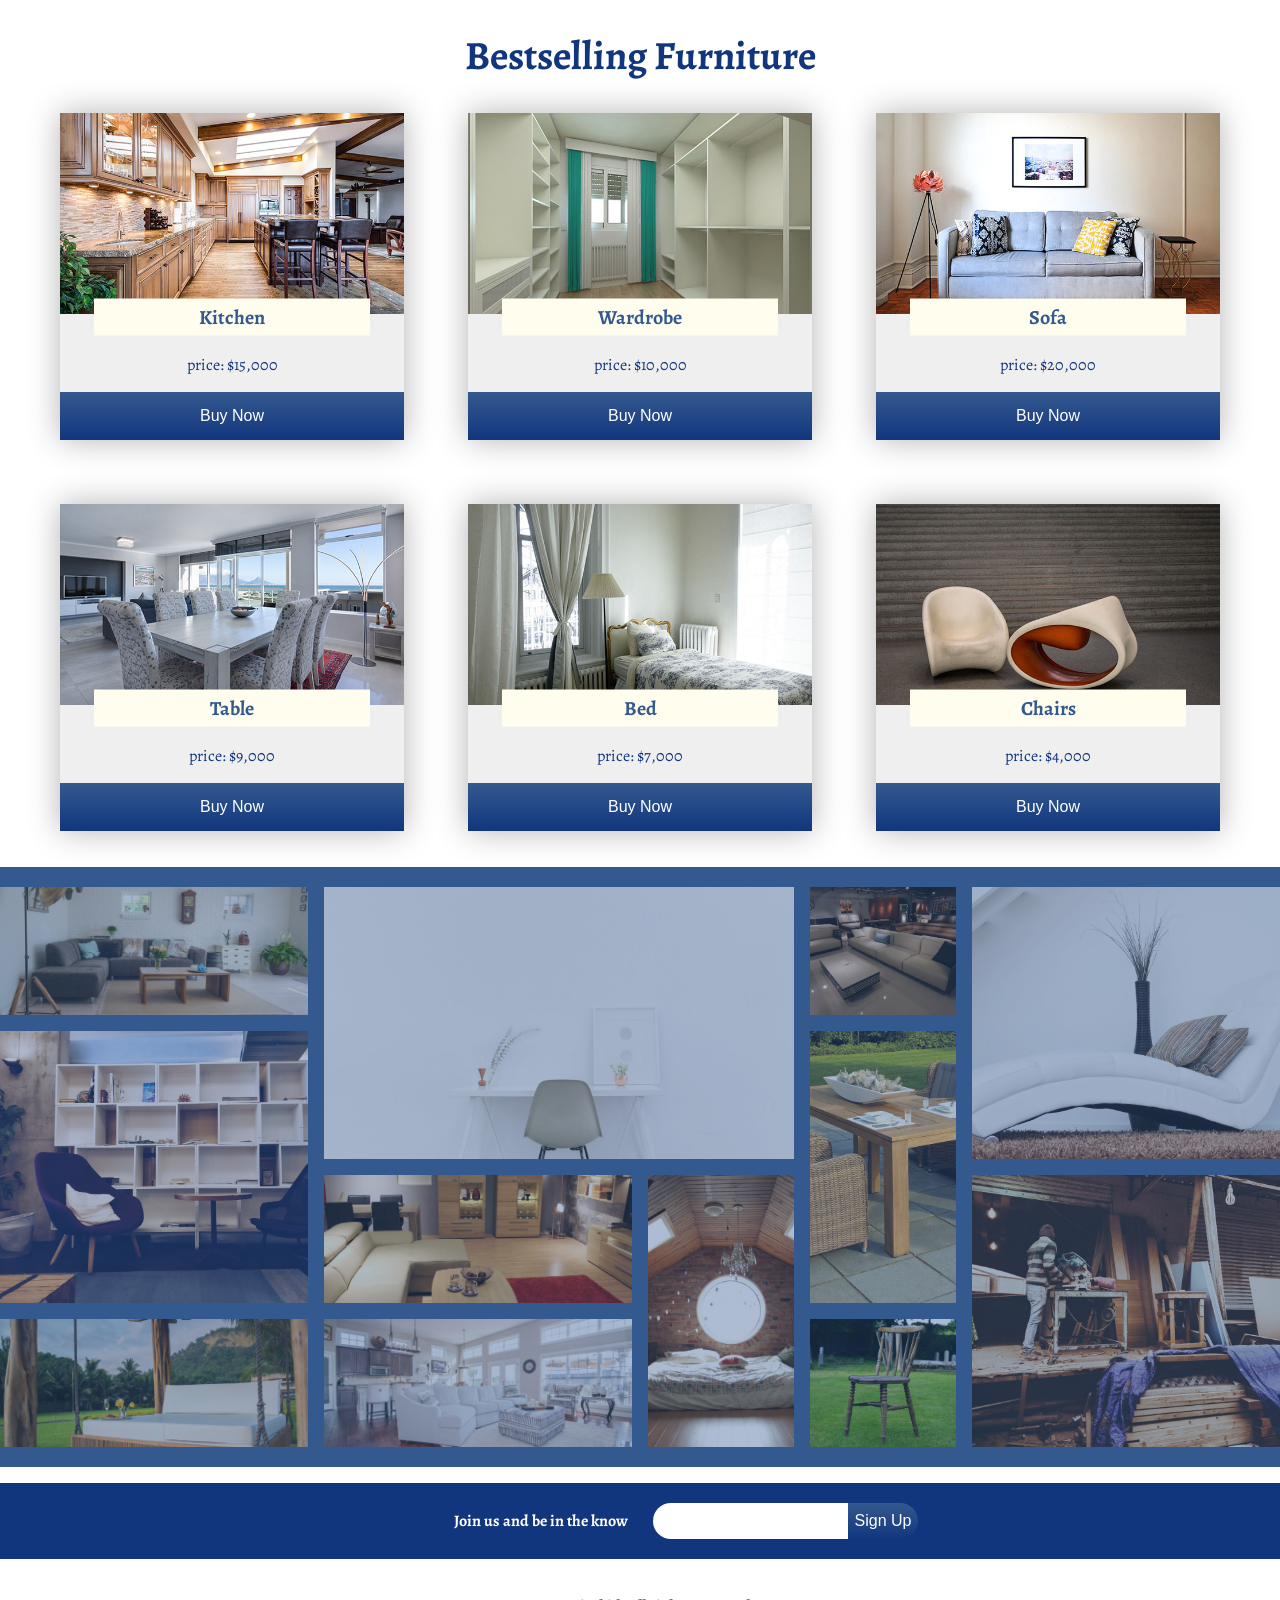
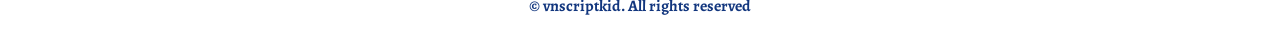
==== commit 5b77334a: "another fix style.css" ====
--- a/docs/index.html
+++ b/docs/index.html
@@ -9,7 +9,7 @@
     <link rel="shortcut icon" href="favicon.ico" type="image/x-icon">
     <link rel="stylesheet" href="https://use.fontawesome.com/releases/v5.6.3/css/all.css" integrity="sha384-UHRtZLI+pbxtHCWp1t77Bi1L4ZtiqrqD80Kn4Z8NTSRyMA2Fd33n5dQ8lWUE00s/"
         crossorigin="anonymous">
-    <link rel="stylesheet" type="text/css" media="screen" href="style.css" />
+    <link rel="stylesheet" type="text/css" media="screen" href="/style.css" />
 </head>
 
 <body>
--- a/style.css
+++ b/style.css
@@ -0,0 +1,627 @@
+@import url(../../node_modules/normalize.css/normalize.css);
+@import url("https://fonts.googleapis.com/css?family=Alegreya");
+@keyframes slideshow {
+  0% {
+    left: 0; }
+  10% {
+    left: 0; }
+  25% {
+    left: -100%; }
+  35% {
+    left: -100%; }
+  50% {
+    left: -200%; }
+  60% {
+    left: -200%; }
+  75% {
+    left: -300%; }
+  85% {
+    left: -300%; }
+  100% {
+    left: 0; } }
+
+*,
+*::before,
+*::after {
+  padding: 0;
+  margin: 0;
+  box-sizing: inherit; }
+
+html {
+  box-sizing: border-box; }
+
+.container {
+  display: grid;
+  grid-template-columns: minmax(6rem, 1fr) repeat(8, minmax(min-content, 16rem)) minmax(6rem, 1fr);
+  grid-template-rows: repeat(3, min-content) 70vh min-content min-content;
+  grid-row-gap: 1.6rem;
+  margin-top: 1.6rem; }
+  @media only screen and (max-width: 62.5em) {
+    .container {
+      grid-template-columns: minmax(3rem, 1fr) repeat(8, minmax(min-content, 16rem)) minmax(3rem, 1fr); } }
+
+.section {
+  padding: 2rem 0 2rem 0; }
+  @media only screen and (max-width: 48.125em) {
+    .section {
+      padding: 1rem 0 1rem 0; } }
+
+.input-form {
+  display: block;
+  padding: 1rem;
+  border: none;
+  width: 100%;
+  font-size: 1.5rem;
+  outline: none; }
+
+html {
+  font-size: 62.5%; }
+
+body {
+  font-family: 'Alegreya', serif; }
+
+ul {
+  list-style-type: none; }
+
+a,
+a:visited {
+  text-decoration: none;
+  color: inherit; }
+
+.section-heading {
+  font-size: 4rem;
+  color: #12367e;
+  text-align: center;
+  margin-bottom: 3rem; }
+  @media only screen and (max-width: 62.5em) {
+    .section-heading {
+      font-size: 3.5rem; } }
+  @media only screen and (max-width: 54.375em) {
+    .section-heading {
+      font-size: 3.0rem; } }
+  @media only screen and (max-width: 48.125em) {
+    .section-heading {
+      font-size: 2.5rem; } }
+
+.social-nav {
+  grid-column: 2 / 4;
+  display: grid;
+  grid-template-columns: repeat(auto-fit, minmax(5rem, 1fr));
+  align-items: center; }
+  .social-nav__icon {
+    font-size: 1.6rem;
+    color: #12367e;
+    transition: all .2s; }
+    .social-nav__icon:hover {
+      color: #34598f;
+      transform: rotateZ(360deg); }
+  @media only screen and (max-width: 62.5em) {
+    .social-nav {
+      grid-template-columns: repeat(auto-fit, minmax(3rem, 1fr));
+      grid-column: 2 / 5;
+      grid-row: 2 / 3; } }
+
+.functional-nav {
+  grid-column: 6 / 10;
+  display: grid;
+  grid-template-columns: repeat(auto-fit, minmax(10rem, 1fr));
+  color: #12367e; }
+  @media only screen and (max-width: 54.375em) {
+    .functional-nav {
+      grid-column: 5 / 10; } }
+  .functional-nav__link {
+    font-size: 1.3rem;
+    display: inline-block;
+    width: 100%;
+    text-align: center; }
+    .functional-nav__link::after {
+      content: '';
+      display: block;
+      width: 0;
+      height: .1rem;
+      background: #12367e;
+      transition: all 0.2s cubic-bezier(0.55, 0, 0.98, 0.54);
+      margin: 0 auto; }
+    .functional-nav__link:hover::after {
+      width: 100%; }
+  .functional-nav__icon {
+    margin-right: .3rem; }
+
+.search-nav {
+  grid-row: 2 / 3;
+  grid-column: 8 / 10;
+  display: grid;
+  grid-template-columns: repeat(10, 10%); }
+  .search-nav__input {
+    grid-column: 3 / -1;
+    grid-row: 1 / 2;
+    border: none;
+    border-bottom: .1rem solid #12367e;
+    padding: .5rem;
+    font-size: 1.3rem;
+    outline: none; }
+  .search-nav__btn {
+    grid-column: 10 / -1;
+    grid-row: 1 / 2;
+    background: transparent;
+    border: none;
+    cursor: pointer; }
+  .search-nav__icon {
+    font-size: 1.3rem; }
+
+.main-nav {
+  grid-row: 3 / 4;
+  grid-column: 2 / 10;
+  display: grid;
+  grid-template-columns: repeat(auto-fit, minmax(10rem, 1fr));
+  color: #12367e;
+  border-top: .1rem solid #12367e;
+  border-bottom: .1rem solid #12367e; }
+  .main-nav__item {
+    padding: .8rem 0;
+    transition: all 0.1s cubic-bezier(0.55, 0, 0.98, 0.54); }
+    .main-nav__item:first-child {
+      position: relative; }
+      .main-nav__item:first-child:hover .dropdown {
+        visibility: visible;
+        opacity: 1; }
+    .main-nav__item:hover {
+      background: #12367e;
+      color: white; }
+  .main-nav__item:hover .main-nav__link::before,
+  .main-nav__item:hover .main-nav__link::after {
+    width: 100%; }
+  .main-nav__link {
+    display: grid;
+    text-align: center;
+    font-size: 1.4rem;
+    text-transform: uppercase; }
+    .main-nav__link::before, .main-nav__link::after {
+      content: '';
+      display: inline-block;
+      width: 0;
+      height: .1rem;
+      background: white;
+      transition: all 0.2s cubic-bezier(0.55, 0, 0.98, 0.54); }
+    .main-nav__link::after {
+      justify-self: end; }
+
+.dropdown {
+  position: absolute;
+  top: 100%;
+  padding: 1.6rem;
+  background-color: #fffeee;
+  color: #12367e;
+  width: 70rem;
+  display: grid;
+  grid-template-columns: repeat(7, 10rem);
+  box-sizing: content-box;
+  visibility: hidden;
+  opacity: 0;
+  transition: all .5s;
+  z-index: 100; }
+  @media only screen and (max-width: 54.375em) {
+    .dropdown {
+      grid-template-columns: repeat(7, 7.1rem);
+      width: 50rem; } }
+  @media only screen and (max-width: 38.125em) {
+    .dropdown {
+      grid-template-columns: repeat(7, 4rem);
+      width: 28rem; } }
+  .dropdown__list--first {
+    grid-column: 1 / 3; }
+    @media only screen and (max-width: 38.125em) {
+      .dropdown__list--first {
+        grid-column: 1 / 5; } }
+  .dropdown__list--second {
+    grid-column: 3 / 5; }
+    @media only screen and (max-width: 54.375em) {
+      .dropdown__list--second {
+        margin-left: 2rem; } }
+    @media only screen and (max-width: 38.125em) {
+      .dropdown__list--second {
+        grid-column: 5 / -1; } }
+  .dropdown__item {
+    margin-bottom: 1rem; }
+  .dropdown__img {
+    grid-column: 5 / -1;
+    width: 100%; }
+    @media only screen and (max-width: 38.125em) {
+      .dropdown__img {
+        display: none; } }
+  .dropdown__link {
+    text-transform: uppercase;
+    font-size: 1.3rem; }
+    .dropdown__link:hover {
+      color: #34598f;
+      font-weight: bold; }
+    @media only screen and (max-width: 54.375em) {
+      .dropdown__link {
+        font-size: 1.1rem; } }
+
+.banner {
+  position: relative;
+  grid-row: 4 / 5;
+  grid-column: 2 / 10; }
+  .banner__content {
+    position: absolute;
+    top: 50%;
+    left: 50%;
+    transform: translate(-50%, -50%);
+    text-align: center;
+    z-index: 50; }
+  .banner__heading {
+    font-size: 10rem;
+    color: #12367e;
+    margin: 0; }
+    @media only screen and (max-width: 62.5em) {
+      .banner__heading {
+        font-size: 7rem; } }
+    @media only screen and (max-width: 38.125em) {
+      .banner__heading {
+        font-size: 4rem; } }
+  .banner__btn {
+    height: 5rem;
+    width: 16rem;
+    font-size: 1.6rem;
+    position: relative;
+    overflow: hidden;
+    cursor: pointer;
+    background: linear-gradient(to top, #12367e, #34598f);
+    color: white;
+    border: none;
+    text-transform: uppercase;
+    outline: none; }
+    @media only screen and (max-width: 62.5em) {
+      .banner__btn {
+        height: 3rem;
+        width: 10rem;
+        font-size: 1.3rem; } }
+    .banner__btn:hover .banner__btn-text--2 {
+      top: 50%;
+      transform: translateY(-50%); }
+    .banner__btn:hover .banner__btn-text--1 {
+      top: -150%; }
+  .banner__btn-text {
+    position: absolute;
+    left: 0;
+    width: 100%;
+    transition: all .2s; }
+    .banner__btn-text--1 {
+      top: 50%;
+      transform: translateY(-50%); }
+    .banner__btn-text--2 {
+      top: 150%; }
+
+.slideshow {
+  height: 100%;
+  position: relative;
+  overflow: hidden; }
+  .slideshow__wrapper {
+    width: 400%;
+    height: 100%;
+    display: flex;
+    position: relative;
+    animation: slideshow 10s infinite; }
+  .slideshow__img {
+    height: 100%;
+    width: 100%;
+    object-fit: cover; }
+  .slideshow__btn {
+    position: absolute;
+    z-index: 10;
+    bottom: 2rem;
+    height: 1.5rem;
+    width: 1.5rem;
+    border-radius: 50%;
+    border: .2rem solid #d38800;
+    outline: none; }
+    .slideshow__btn--1 {
+      left: 47%; }
+      .slideshow__btn--1:focus ~ .slideshow__wrapper {
+        left: 0; }
+      @media only screen and (max-width: 62.5em) {
+        .slideshow__btn--1 {
+          left: 41%; } }
+    .slideshow__btn--2 {
+      left: 49%; }
+      .slideshow__btn--2:focus ~ .slideshow__wrapper {
+        left: -100%; }
+      @media only screen and (max-width: 62.5em) {
+        .slideshow__btn--2 {
+          left: 47%; } }
+    .slideshow__btn--3 {
+      left: 51%; }
+      .slideshow__btn--3:focus ~ .slideshow__wrapper {
+        left: -200%; }
+      @media only screen and (max-width: 62.5em) {
+        .slideshow__btn--3 {
+          left: 53%; } }
+    .slideshow__btn--4 {
+      left: 53%; }
+      .slideshow__btn--4:focus ~ .slideshow__wrapper {
+        left: -300%; }
+      @media only screen and (max-width: 62.5em) {
+        .slideshow__btn--4 {
+          left: 59%; } }
+    .slideshow__btn:focus {
+      background: #12367e; }
+    .slideshow__btn:focus ~ .slideshow__wrapper {
+      animation: none; }
+
+.bestsellings {
+  grid-row: 6 / 7;
+  grid-column: 2 / 10; }
+  .bestsellings__heading {
+    grid-column: 1 / -1;
+    grid-row: 1 / 2; }
+  .bestsellings__list {
+    display: grid;
+    grid-template-columns: repeat(auto-fit, minmax(30rem, 1fr));
+    grid-gap: 6.4rem; }
+
+.day-offer {
+  grid-row: 5 / 6;
+  grid-column: 2 / 10;
+  display: grid;
+  grid-template-columns: repeat(4, 1fr);
+  grid-template-rows: repeat(4, min-content);
+  grid-gap: 1.6rem;
+  justify-items: center;
+  align-items: end;
+  color: #12367e; }
+  .day-offer__heading {
+    grid-row: 1 / 2;
+    grid-column: 3 / -1;
+    font-size: 6rem; }
+    @media only screen and (max-width: 62.5em) {
+      .day-offer__heading {
+        font-size: 4rem; } }
+    @media only screen and (max-width: 54.375em) {
+      .day-offer__heading {
+        font-size: 3rem; } }
+    @media only screen and (max-width: 48.125em) {
+      .day-offer__heading {
+        font-size: 2rem; } }
+  .day-offer__paragraph {
+    grid-row: 2 / 3;
+    grid-column: 3 / -1;
+    font-size: 3rem; }
+    @media only screen and (max-width: 62.5em) {
+      .day-offer__paragraph {
+        font-size: 2.5rem; } }
+    @media only screen and (max-width: 54.375em) {
+      .day-offer__paragraph {
+        font-size: 2rem; } }
+    @media only screen and (max-width: 48.125em) {
+      .day-offer__paragraph {
+        font-size: 1.6rem; } }
+  .day-offer__btn {
+    grid-row: 3 / 4;
+    grid-column: 3 / -1; }
+  .day-offer__img {
+    width: 100%; }
+    .day-offer__img--1 {
+      grid-row: 1 / -1;
+      grid-column: 1 / span 2; }
+    .day-offer__img--2 {
+      grid-row: 4 / 5;
+      grid-column: 3 / -1;
+      align-self: end; }
+
+.gallery {
+  grid-column: 1 / -1;
+  grid-row: 7 / 8;
+  display: grid;
+  grid-template-columns: repeat(8, minmax(1rem, 1fr));
+  grid-template-rows: repeat(4, 10vw);
+  grid-gap: 1.6rem;
+  background: #34598f; }
+  @media only screen and (max-width: 48.125em) {
+    .gallery {
+      grid-gap: .8rem; } }
+  .gallery__img {
+    width: 100%;
+    height: 100%;
+    object-fit: cover;
+    opacity: .6;
+    transition: opacity .3s; }
+    .gallery__img:hover {
+      opacity: 1; }
+    .gallery__img--1 {
+      grid-column: 1 / 3;
+      grid-row: 1 / 2; }
+    .gallery__img--2 {
+      grid-column: 3 / 6;
+      grid-row: 1 / 3; }
+    .gallery__img--3 {
+      grid-column: 6 / 7;
+      grid-row: 1 / 2; }
+    .gallery__img--4 {
+      grid-column: 7 / -1;
+      grid-row: 1 / 3; }
+    .gallery__img--5 {
+      grid-row: 2 / 4;
+      grid-column: 1 / 3; }
+    .gallery__img--6 {
+      grid-column: 3 / 5;
+      grid-row: 3 / 4; }
+    .gallery__img--7 {
+      grid-column: 6 / 7;
+      grid-row: 2 / 4; }
+    .gallery__img--8 {
+      grid-column: 5 / 6;
+      grid-row: 3 / 5; }
+    .gallery__img--9 {
+      grid-column: 1 / 3;
+      grid-row: 4 / 5; }
+    .gallery__img--10 {
+      grid-column: 3 / 5;
+      grid-row: 4 / 5; }
+    .gallery__img--11 {
+      grid-column: 6 / 7;
+      grid-row: 4 / 5; }
+    .gallery__img--12 {
+      grid-column: 7 / -1;
+      grid-row: 3 / 5; }
+
+.contact {
+  grid-row: 8 / 9;
+  grid-column: 1 / -1;
+  display: grid;
+  grid-template-columns: 1fr 1fr;
+  background: #12367e;
+  grid-column-gap: 2.5rem;
+  align-items: center; }
+  @media only screen and (max-width: 38.125em) {
+    .contact {
+      grid-template-columns: 1fr;
+      justify-items: center; } }
+  .contact__heading {
+    color: white;
+    justify-self: end;
+    font-size: 1.6rem; }
+    @media only screen and (max-width: 38.125em) {
+      .contact__heading {
+        justify-self: center;
+        margin-bottom: 1.2rem; } }
+  .contact__form {
+    display: flex; }
+  .contact__email-input {
+    padding: 1rem;
+    font-size: 1.4rem;
+    border-radius: 2rem 0 0 2rem;
+    border: none; }
+    @media only screen and (max-width: 48.125em) {
+      .contact__email-input {
+        padding: .5rem;
+        font-size: 1.1rem; } }
+  .contact__submit-btn {
+    padding: 0 .7rem 0 .7rem;
+    border-radius: 0 2rem 2rem 0; }
+    @media only screen and (max-width: 48.125em) {
+      .contact__submit-btn {
+        font-size: 1.3rem !important; } }
+
+.footer {
+  grid-row: 9 / 10;
+  grid-column: 1 / -1; }
+  .footer__copyright {
+    text-align: center;
+    font-size: 1.6rem;
+    font-weight: bold;
+    color: #12367e; }
+
+.btn {
+  font-size: 1.6rem;
+  cursor: pointer;
+  background: linear-gradient(to top, #12367e, #34598f);
+  color: white;
+  border: none;
+  outline: none;
+  transition: all .2s; }
+  .btn--block {
+    display: block;
+    width: 100%;
+    padding: 1.5rem; }
+  .btn--squared {
+    height: 5rem;
+    width: 16rem; }
+  .btn--uppercase {
+    text-transform: uppercase; }
+  .btn--oranged {
+    background: #d38800; }
+  .btn:hover {
+    background: linear-gradient(to bottom, #12367e, #34598f); }
+
+.modal {
+  position: fixed;
+  z-index: 100;
+  top: 50%;
+  left: 50%;
+  transform: translate(-50%, -50%);
+  background: #efefef;
+  padding: 2rem;
+  width: 50rem;
+  box-shadow: 0 0 3rem rgba(0, 0, 0, 0.3);
+  display: none; }
+  .modal__input {
+    margin-bottom: 1rem; }
+  .modal__btn {
+    width: 15rem;
+    height: 3.5rem; }
+  .modal__close {
+    position: absolute;
+    bottom: 2rem;
+    right: 2rem;
+    font-size: 1.6rem;
+    color: #12367e;
+    cursor: pointer; }
+    .modal__close:hover {
+      color: #34598f; }
+
+.btn-groups {
+  display: flex; }
+  .btn-groups__btn {
+    flex-basis: 50%;
+    padding: 1rem 0;
+    border: .1rem solid white;
+    text-align: center; }
+
+.signup-form__groups {
+  display: flex; }
+  .signup-form__groups input {
+    flex-basis: 50%; }
+    .signup-form__groups input:first-child {
+      margin-right: .3rem; }
+
+.login-form {
+  display: none; }
+
+.title-form {
+  font-size: 1.6rem;
+  color: #12367e;
+  text-transform: uppercase;
+  margin: 2rem 0 1rem 0; }
+
+#toggleForm {
+  display: none; }
+  #toggleForm:checked ~ .login-form {
+    display: block; }
+  #toggleForm:checked ~ .signup-form {
+    display: none; }
+  #toggleForm:checked ~ .btn-groups .btn-groups__login,
+  #toggleForm:not(:checked) ~ .btn-groups .btn-groups__signup {
+    pointer-events: none;
+    background: #34598f;
+    color: #999; }
+  #toggleForm:checked ~ .btn-groups .btn-groups__signup {
+    pointer-events: initial; }
+
+#toggleModalBox {
+  display: none; }
+  #toggleModalBox:checked ~ .modal {
+    display: block; }
+  #toggleModalBox:checked ~ .container {
+    pointer-events: none;
+    opacity: .6; }
+
+.bestselling-card {
+  box-shadow: 0 0 3rem rgba(0, 0, 0, 0.3);
+  background: #efefef; }
+  .bestselling-card__img {
+    width: 100%; }
+  .bestselling-card__title {
+    width: 80%;
+    margin: 0 auto;
+    background: #fffeee;
+    color: #34598f;
+    text-align: center;
+    font-size: 2rem;
+    padding: .5rem 0;
+    transform: translateY(-50%); }
+  .bestselling-card__price {
+    color: #12367e;
+    font-size: 1.6rem;
+    margin-bottom: 1.6rem;
+    text-align: center; }
